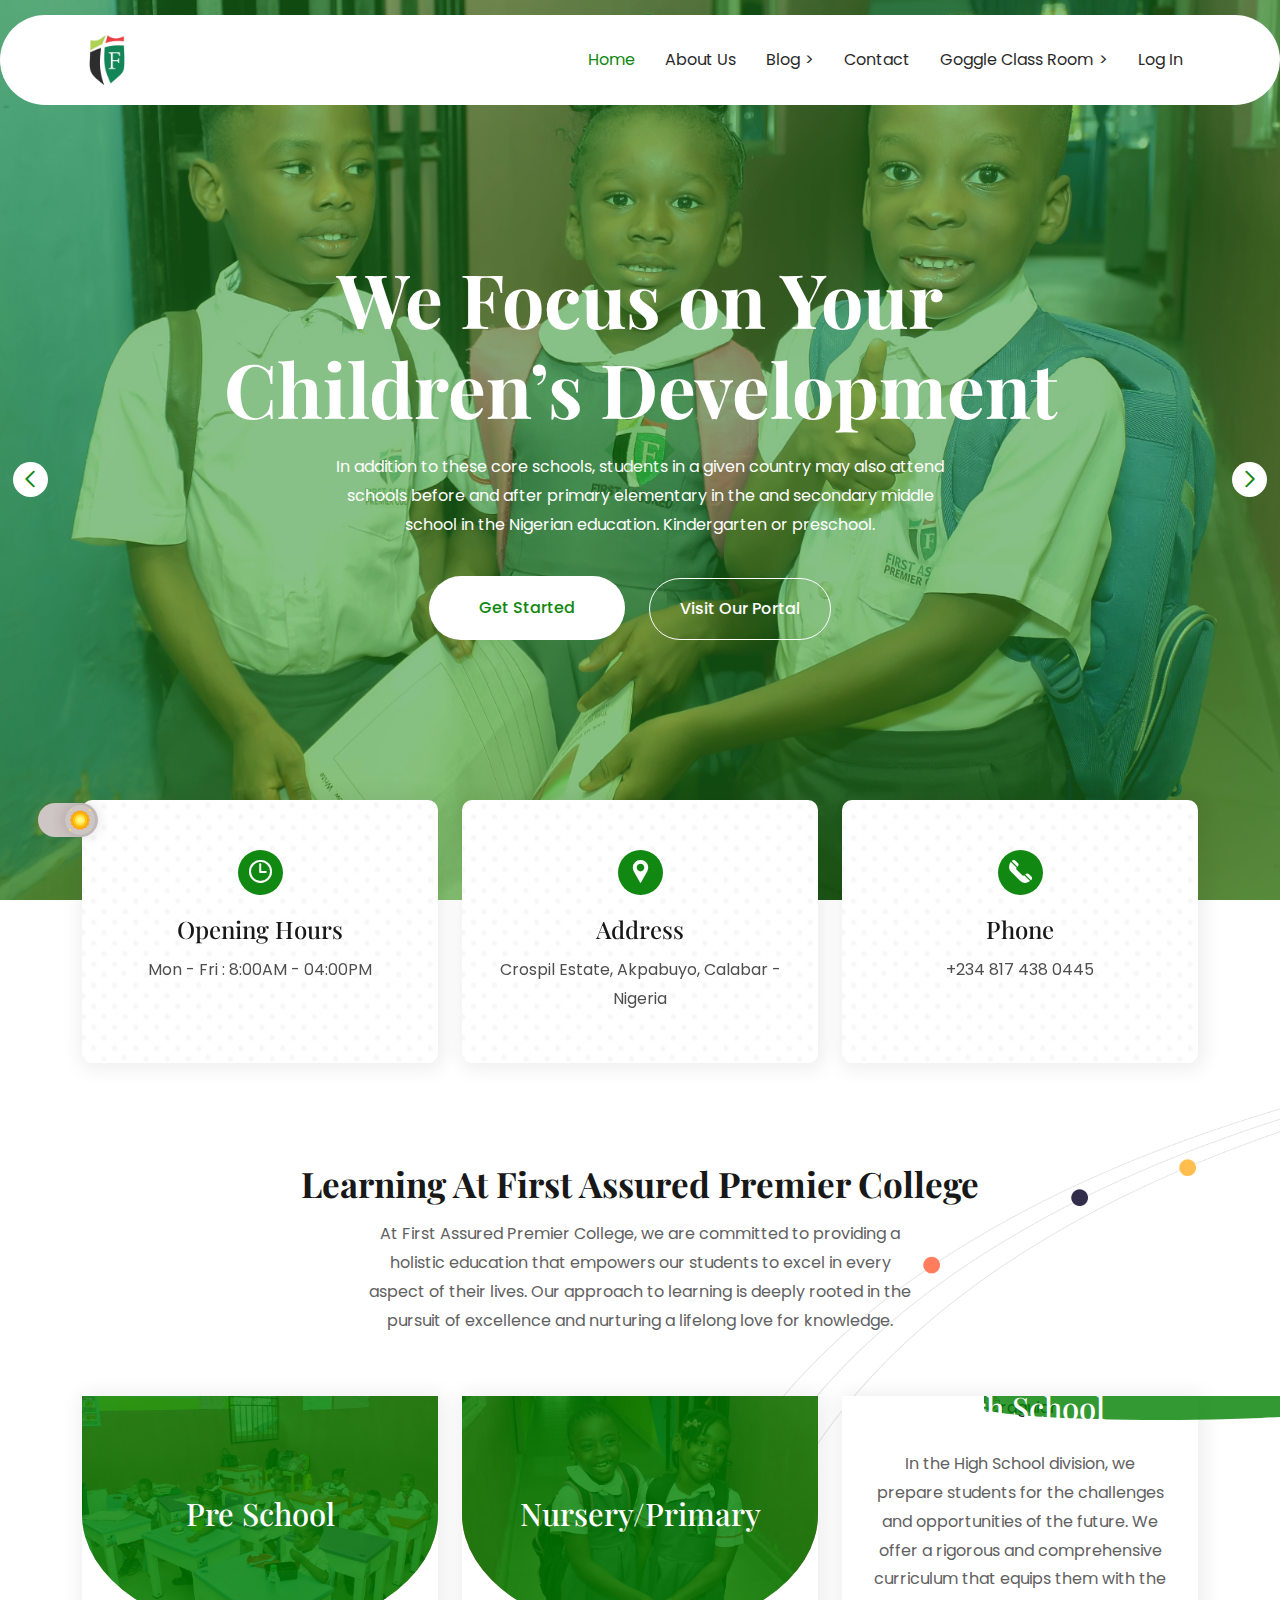
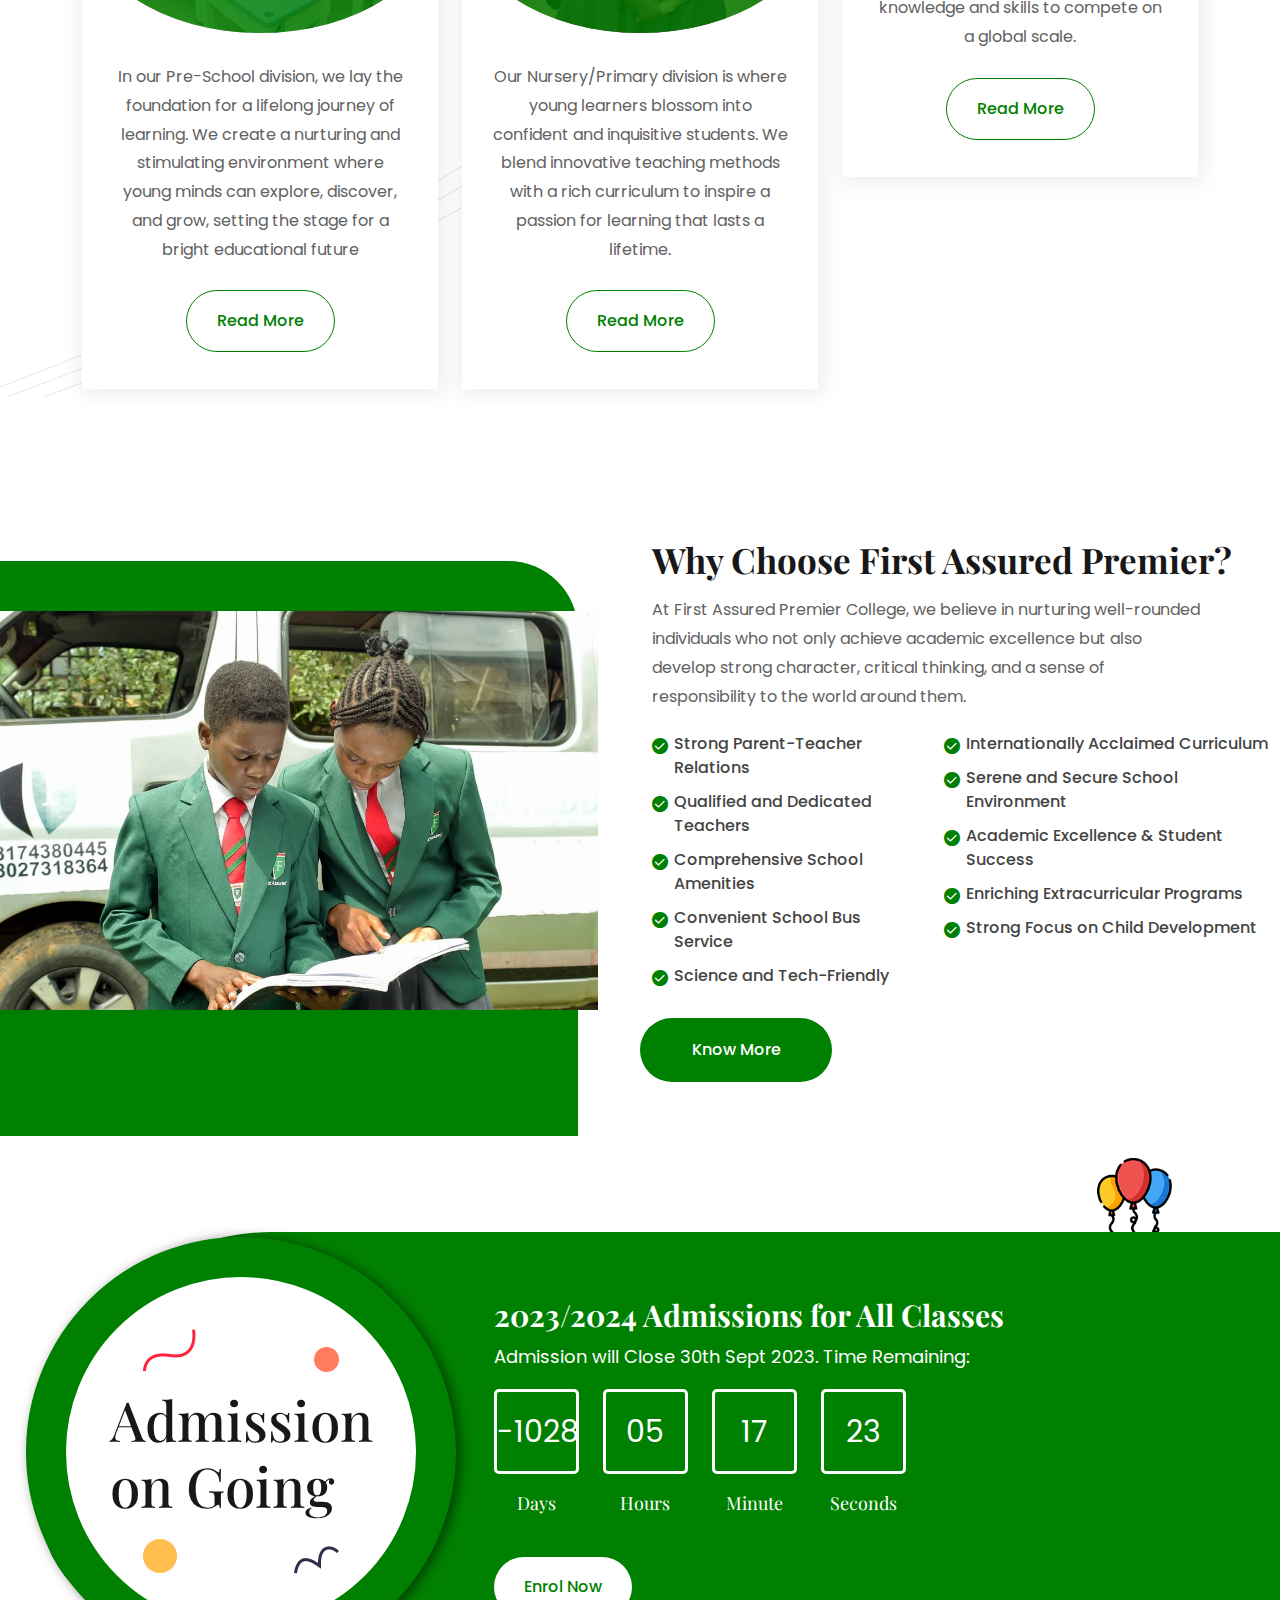
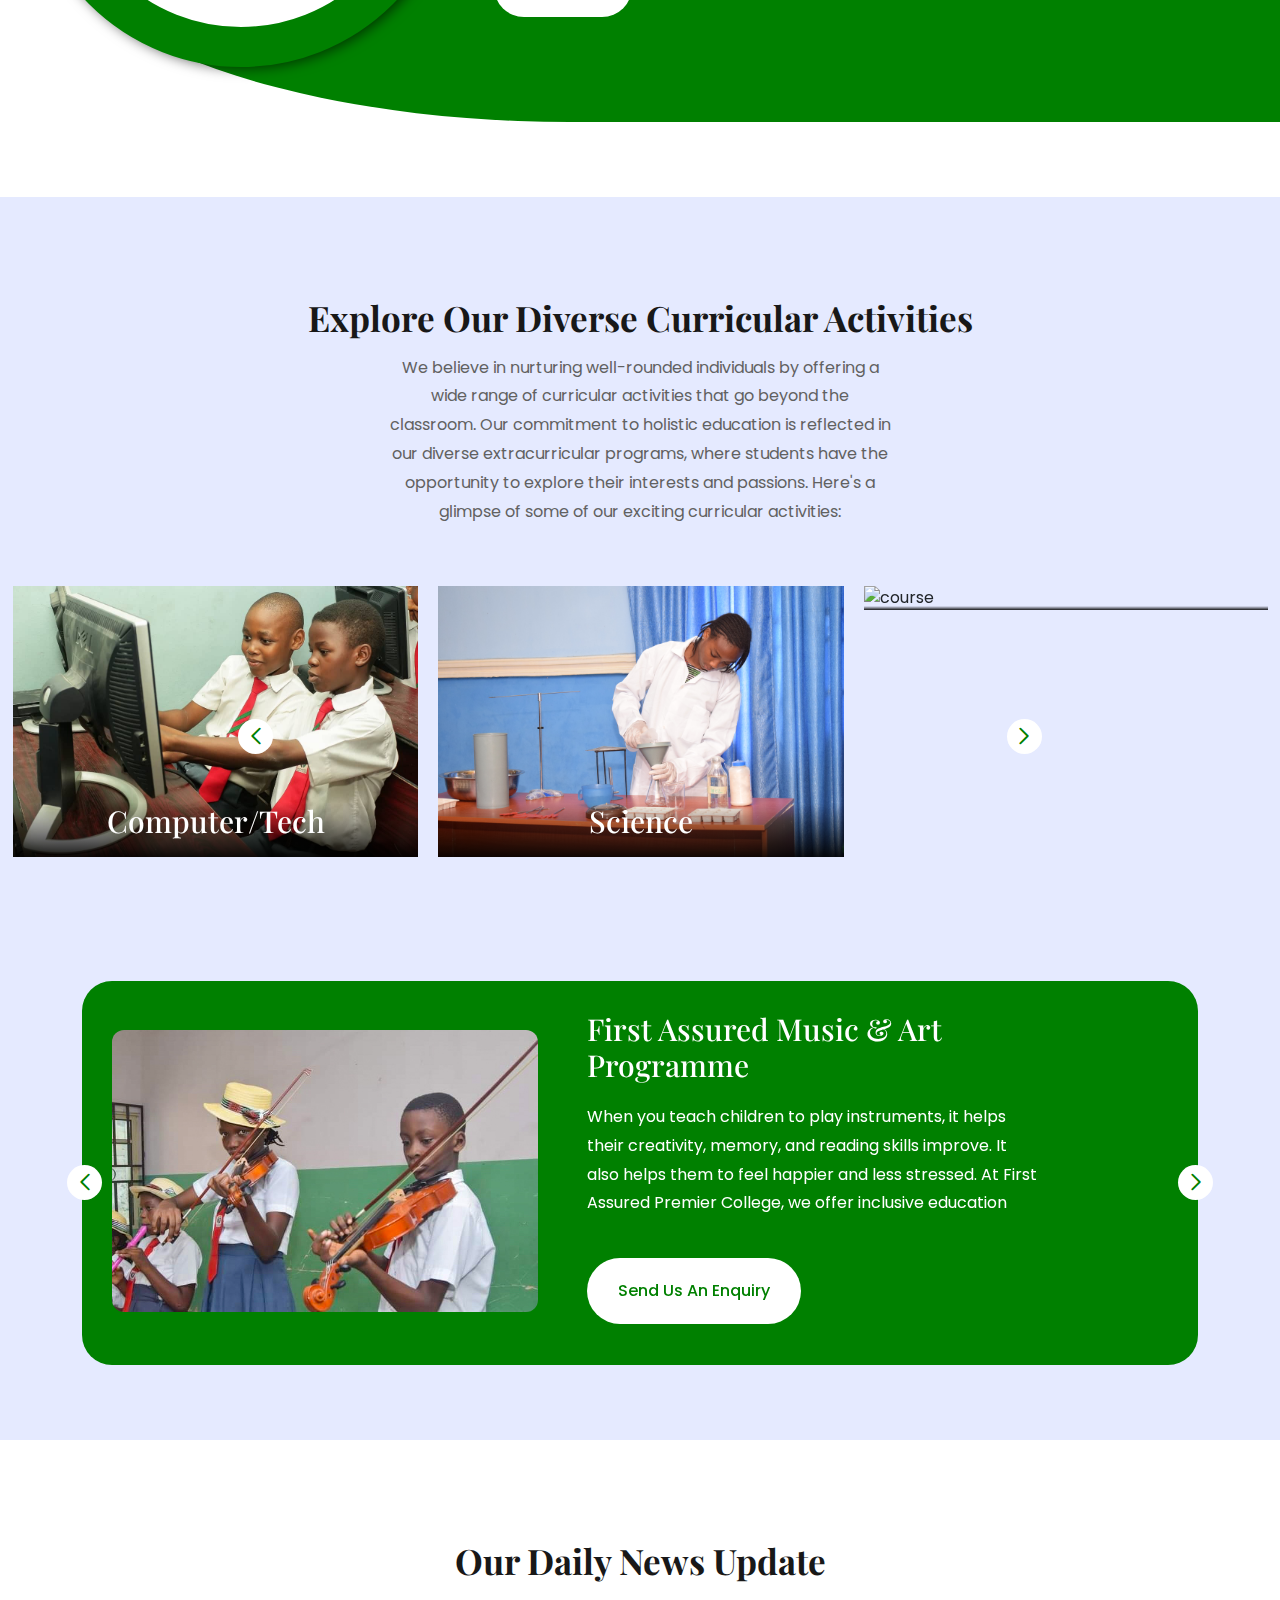
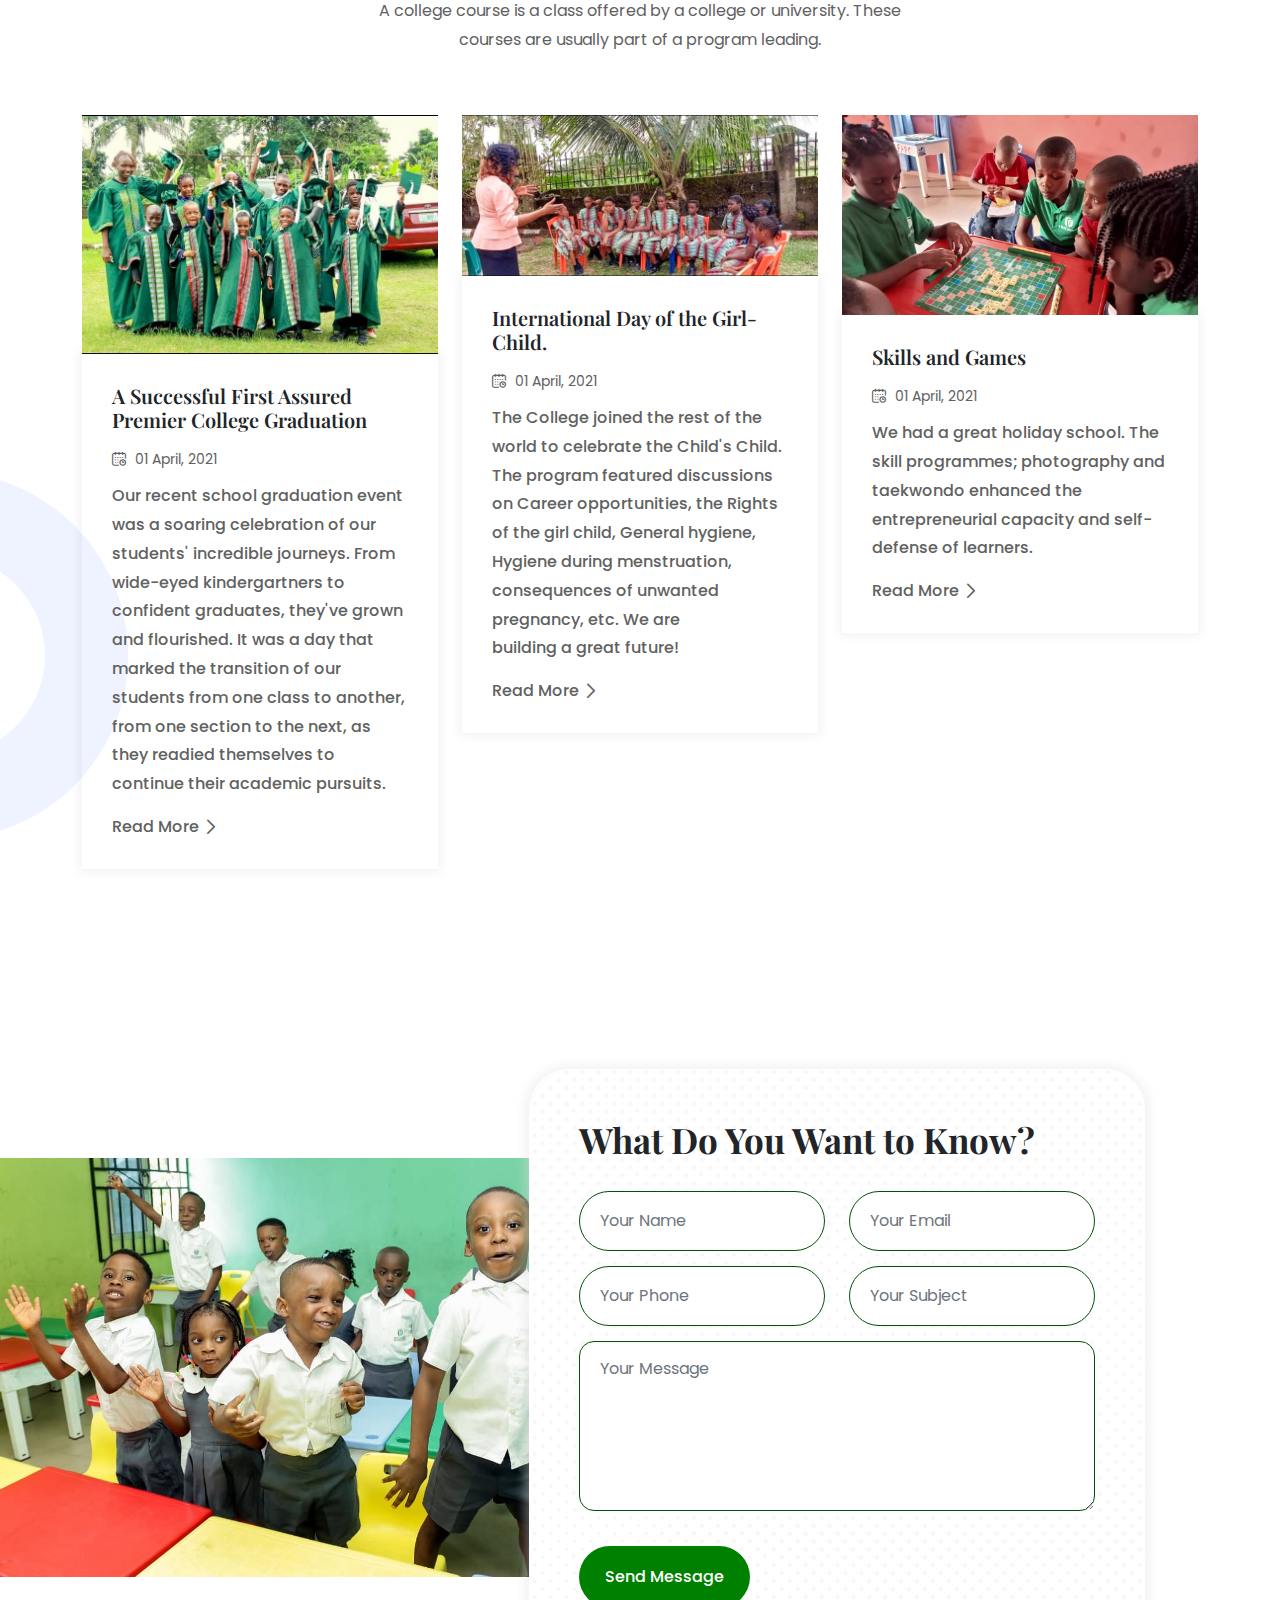
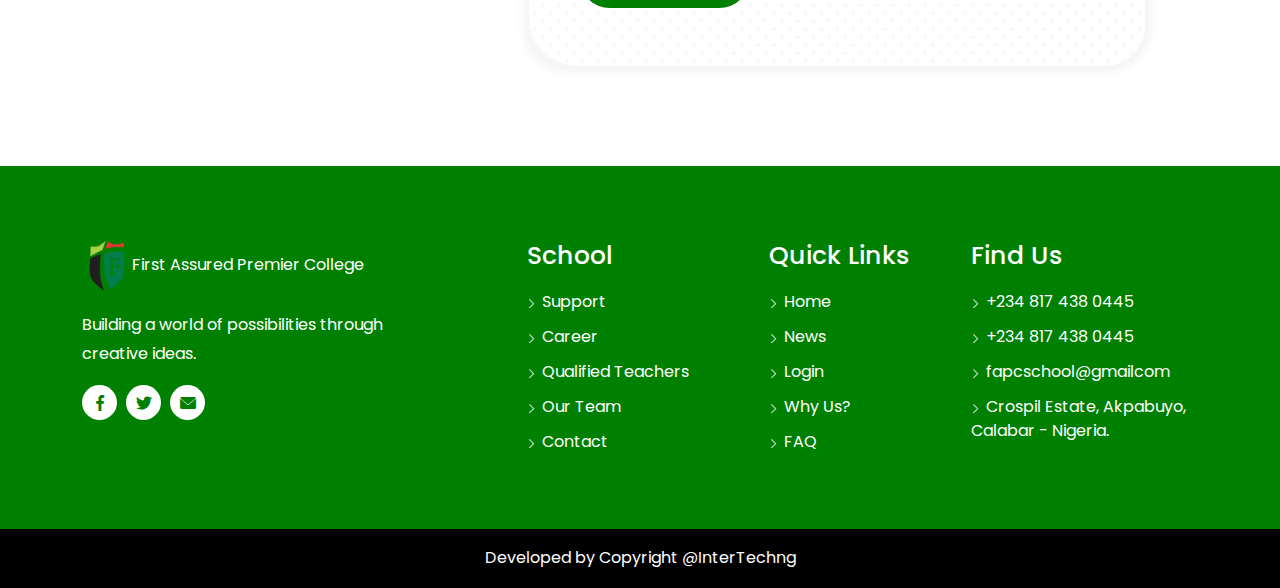
==== index.html @ 389e6836 "Updated CodeBase" ====
<!DOCTYPE html>
<html lang="en">


<head>

    <meta charset="UTF-8" />
    <meta name="viewport" content="width=device-width, initial-scale=1, shrink-to-fit=no" />

    <link rel="stylesheet" type="text/css" href="assets/css/bootstrap.min.css" />

    <link rel="stylesheet" href="assets/css/meanmenu.css" />

    <link rel="stylesheet" type="text/css" href="assets/css/fontawesome.min.css" />

    <link rel="stylesheet" type="text/css" href="assets/css/flaticon.css" />

    <link rel="stylesheet" type="text/css" href="assets/css/magnific-popup.css" />

    <link rel="stylesheet" type="text/css" href="assets/css/animate.css" />

    <link rel="stylesheet" href="assets/css/owl.carousel.min.css" />

    <link rel="stylesheet" href="assets/css/style.css" />

    <link rel="stylesheet" href="assets/css/dark.css" />

    <link rel="stylesheet" href="assets/css/responsive.css" />
    <title>First Assured Premier - Education & Learning Institute</title>
    <link rel="icon" type="image/png" href="assets/school/icon.png">
</head>

<body>
    <div id="loading">
        <div id="loading-center">
            <div id="loading-center-absolute">
                <div class="object" id="object_one"></div>
                <div class="object" id="object_two"></div>
                <div class="object" id="object_three"></div>
                <div class="object" id="object_four"></div>
            </div>
        </div>
    </div>


    <div class="navbar-area">
        <div class="mobile-nav">
            <a href="index.html" class="logo">
                <img src="assets/school/icon.png" width="30px" class="main-logo" alt="logo" />
                <img src="assets/school/icon.png" width="30px" class="white-logo" alt="logo" />
            </a>
        </div>
        <div class="main-nav">
            <div class="container">
                <nav class="navbar navbar-expand-md navbar-light">
                    <a class="navbar-brand" href="index.html">
                        <img src="assets/school/WhatsApp Image 2023-08-18 at 11.31.11.jpg" class="main-logo" alt="logo"
                            width="50px" />
                        <img src="assets/school/icon.png" class="white-logo" alt="logo" width="50px" />
                    </a>
                    <div class="collapse navbar-collapse mean-menu" id="navbarSupportedContent">
                        <ul class="navbar-nav text-right">
                            <li class="nav-item">
                                <a href="index.html" class="nav-link active">Home</a>
                            </li>
                            <li class="nav-item">
                                <a href="about.html" class="nav-link">About Us</a>
                            </li>

                            <li class="nav-item">
                                <a href="#" class="nav-link dropdown-toggle">Blog</a>
                                <ul class="dropdown-menu">
                                    <li class="nav-item">
                                        <a href="news.html" class="nav-link">News</a>
                                    </li>
                                    <li class="nav-item">
                                        <a href="single-news.html" class="nav-link">News Details</a>
                                    </li>
                                </ul>
                            </li>
                            <!-- <li class="nav-item">
        <a href="#" class="nav-link dropdown-toggle">Teachers</a>
        <ul class="dropdown-menu">
        <li class="nav-item">
        <a href="single-teacher.html" class="nav-link">Teachers</a>
        </li>
        <li class="nav-item">
        <a href="single-teacher.html" class="nav-link">Teachers Details</a>
        </li>
        </ul>
        </li> -->
                            <!-- <li class="nav-item">
        <a href="#" class="nav-link dropdown-toggle">Pages</a>
        <ul class="dropdown-menu">
        <li class="nav-item">
        <a href="admission.html" class="nav-link">Admission</a>
        </li> -->
                            <!-- <li class="nav-item">
        <a href="pricing.html" class="nav-link">Pricing</a>
        </li>
        <li class="nav-item">
        <a href="gallery.html" class="nav-link">Gallery</a>
        </li>
        <li class="nav-item">
        <a href="testimonials.html" class="nav-link">Testimonials</a>
        </li>
        <li class="nav-item">
        <a href="singnup.html" class="nav-link">Signup</a>
        </li>
        <li class="nav-item">
        <a href="signin.html" class="nav-link">Signin</a>
        </li>
        <li class="nav-item">
        <a href="404.html" class="nav-link">Error 404</a>
        </li>
        <li class="nav-item">
         <a href="faq.html" class="nav-link">FAQ</a>
        </li>
        <li class="nav-item">
        <a href="terms%26condition.html" class="nav-link">Terms & Conditions</a>
        </li>
        <li class="nav-item">
        <a href="privecy.html" class="nav-link">Privacy Policy</a>
        </li>
        </ul>
        </li>-->

                            

                            <li class="nav-item">
                                <a href="contact.html" class="nav-link">Contact </a>
                            </li>
                            <li class="nav-item">
                                <a href="#" class="nav-link dropdown-toggle">Goggle Class Room</a>
                                <ul class="dropdown-menu">
                                    <li class="nav-item">
                                        <a href="https://classroom.google.com/c/NjIzMjY5MTMzMTQx?cjc=2oyy7qg"
                                            target="_blank" class="nav-link">From Nusery 1-3</a>
                                    </li>
                                    <li class="nav-item">
                                        <a href="https://classroom.google.com/c/NTg5ODQ5MjAyMzE4?cjc=txguier"
                                            target="_blank" class="nav-link">For Primary 1-3</a>
                                    </li>
                                    <li class="nav-item">
                                        <a href="https://classroom.google.com/c/NjI0MjMzOTk4MzA4?cjc=523d2xc"
                                            target="_blank" class="nav-link">For Primary 4-5</a>
                                    </li>
                                    <li class="nav-item">
                                        <a href="https://classroom.google.com/c/NjI0MjM2NTE3NzE3?cjc=umsnt4a"
                                            target="_blank" class="nav-link">For JSS 1 - SS 1</a>
                                    </li>
                                </ul>
                            </li>
                            <li class="nav-item">
                                <a href="login.html" class="nav-link">Log in </a>
                            </li>
                        </ul>
                    </div>
                </nav>
            </div>
        </div>
    </div>


    <section class="slider-area">
        <div class="home-slider owl-carousel owl-theme">
            <div class="single-slider single-slider-bg-1">
                <div class="d-table">
                    <div class="d-table-cell">
                        <div class="container">
                            <div class="row align-items-center">
                                <div class="col-lg-12 text-center">
                                    <div class="slider-tittle one">
                                        <h1>
                                            We Focus on Your <span>Children’s Development</span>
                                        </h1>
                                        <p>
                                            In addition to these core schools, students in a given country may also
                                            attend schools before and after primary elementary in the and secondary
                                            middle school in the Nigerian education. Kindergarten or preschool.
                                        </p>
                                    </div>
                                    <div class="slider-btn bnt1 text-center">
                                        <a href="login.html"
                                            class="box-btn">Get Started</a>
                                        <a href="#" class="border-btn" onclick="showAlert()">Visit our Portal</a>
                                    </div>
                                </div>
                            </div>
                        </div>
                    </div>
                </div>
            </div>
            <div class="single-slider single-slider-bg-2">
                <div class="d-table">
                    <div class="d-table-cell">
                        <div class="container">
                            <div class="row align-items-center">
                                <div class="col-lg-12 text-center">
                                    <div class="slider-tittle two">
                                        <h1>
                                            We Focus on Your <span>Children’s Development</span>
                                        </h1>
                                        <p>
                                            At First Assured Premier College, we inspire excellence and build character.
                                            We build a world of possibilities
                                            through creative ideas. We achieve excellence through creative learning and
                                            discipline. We excel through the wisdom
                                            of God. We are exceptional. We are the best!.
                                        </p>
                                    </div>
                                    <div class="slider-btn bnt2">
                                        <a href="login.html"
                                            class="box-btn">Get Started</a>
                                        <a href="#" class="border-btn" onclick="showAlert()">Visit our Portal</a>
                                    </div>
                                </div>
                            </div>
                        </div>
                    </div>
                </div>
            </div>
            <div class="single-slider single-slider-bg-3">
                <div class="d-table">
                    <div class="d-table-cell">
                        <div class="container">
                            <div class="row align-items-center">
                                <div class="col-lg-12 text-center">
                                    <div class="slider-tittle one">
                                        <h1>
                                            We Focus on Your <span>Children’s Development</span>
                                        </h1>
                                        <p>
                                            In addition to these core schools, students in a given country may also
                                            attend schools before and after primary elementary in the and secondary
                                            middle school in the Nigerian education. Kindergarten or preschool.
                                        </p>
                                    </div>
                                    <div class="slider-btn bnt1 text-center">
                                        <a href="login.html"
                                            class="box-btn">Get Strated</a>
                                        <a href="#" class="border-btn" onclick="showAlert()">Visit our Portal</a>
                                    </div>
                                </div>
                            </div>
                        </div>
                    </div>
                </div>
            </div>
        </div>
    </section>


    <section class="service-area">
        <div class="container">
            <div class="row">
                <div class="col-lg-4 col-sm-6">
                    <div class="single-service text-center">
                        <div class="service-icon">
                            <i class="flaticon-clock"></i>
                        </div>
                        <div class="service-content">
                            <h2>Opening Hours</h2>
                            <p>Mon - Fri : 8:00AM - 04:00PM</p>
                        </div>
                    </div>
                </div>
                <div class="col-lg-4 col-sm-6">
                    <div class="single-service text-center">
                        <div class="service-icon">
                            <i class="flaticon-pin"></i>
                        </div>
                        <div class="service-content">
                            <h2>Address</h2>
                            <p>Crospil Estate, Akpabuyo, Calabar - Nigeria</p>
                        </div>
                    </div>
                </div>
                <div class="col-lg-4 col-sm-12">
                    <div class="single-service text-center sst-10">
                        <div class="service-icon">
                            <i class="flaticon-telephone"></i>
                        </div>
                        <div class="service-content">
                            <h2>Phone</h2>
                            <p>+234 817 438 0445
                            </p>
                        </div>
                    </div>
                </div>
            </div>
        </div>
    </section>

    <div class="shape-ellips">
        <img src="assets/images/shape.png" alt="shape" />
    </div>

    <section class="home-ragular-course pb-100">
        <div class="container">
            <div class="section-tittle text-center">
                <h2>Learning at First Assured Premier College</h2>
                <p>
                    At First Assured Premier College, we are committed to providing a holistic education that empowers
                    our students to excel in every aspect of their lives. Our
                    approach to learning is deeply rooted in the pursuit of excellence and nurturing a lifelong love for
                    knowledge.
                </p>
            </div>
            <div class="row">
                <div class="col-lg-4 col-md-6">
                    <div class="single-ragular-course">
                        <div class="course-img">
                            <img src="assets/school/WhatsApp Image 2023-07-14 at 14.57.48.jpeg" alt="ragular" />
                            <h2>Pre School</h2>
                        </div>
                        <div class="course-content">
                            <p>
                                In our Pre-School division, we lay the foundation for a lifelong journey of learning. We
                                create a nurturing and stimulating environment
                                where young minds can explore, discover, and grow, setting the stage for a bright
                                educational future
                            </p>
                            <a href="about.html" class="border-btn">Read More</a>
                        </div>
                    </div>
                </div>
                <div class="col-lg-4 col-md-6">
                    <div class="single-ragular-course">
                        <div class="course-img">
                            <img src="assets/school/WhatsApp Image 2023-07-14 at 15.10.22(1).jpeg" alt="ragular" />
                            <h2>Nursery/Primary</h2>
                        </div>
                        <div class="course-content">
                            <p>
                                Our Nursery/Primary division is where young learners blossom into confident and
                                inquisitive students.
                                We blend innovative teaching methods with a rich curriculum to inspire a passion for
                                learning that lasts a lifetime.
                            </p>
                            <a href="about.html" class="border-btn">Read More</a>
                        </div>
                    </div>
                </div>
                <div class="col-lg-4 col-md-6 sst-10">
                    <div class="single-ragular-course">
                        <div class="course-img">
                            <img src="assets/school/IMG_9129.jpg" alt="ragular" />
                            <h2>High School</h2>
                        </div>
                        <div class="course-content">
                            <p>
                                In the High School division, we prepare students for the challenges and opportunities of
                                the future.
                                We offer a rigorous and comprehensive curriculum that equips them with the knowledge and
                                skills to compete on a global scale.
                            </p>
                            <a href="about.html" class="border-btn">Read More</a>
                        </div>
                    </div>
                </div>
            </div>
        </div>
    </section>


    <section class="choose-area">
        <div class="container-fluid">
            <div class="row align-items-center">
                <div class="col-lg-6 ps-0">
                    <div class="home-choose-img">
                        <img src="assets/school/WhatsApp Image 2023-07-14 at 15.10.17.jpeg" alt="choose" />
                    </div>
                </div>
                <div class="col-lg-6 home-choose">
                    <div class="home-choose-content">
                        <div class="section-tittle">
                            <h2>Why Choose First Assured Premier?</h2>
                            <p>
                                At First Assured Premier College, we believe in nurturing well-rounded individuals who
                                not
                                only achieve academic excellence but also develop strong character, critical thinking,
                                and a sense of responsibility to the world around them.
                            </p>
                        </div>
                        <div class="row">
                            <div class="col-lg-5 col-sm-12 col-md-5">
                                <ul class="choose-list-left">
                                    <li><i class="flaticon-check-mark"></i>Strong Parent-Teacher Relations</li>
                                    <li> <i class="flaticon-check-mark"></i>Qualified and Dedicated Teachers</li>
                                    <li><i class="flaticon-check-mark"></i>Comprehensive School Amenities</li>
                                    <li><i class="flaticon-check-mark"></i>Convenient School Bus Service</li>
                                    <li><i class="flaticon-check-mark"></i>Science and Tech-Friendly</li>
                                </ul>
                            </div>
                            <div class="col-lg-7 col-sm-12 col-md-7">
                                <div class="choose-list-home">
                                    <ul>
                                        <li> <i class="flaticon-check-mark"></i>Internationally Acclaimed Curriculum
                                        </li>
                                        <li> <i class="flaticon-check-mark"></i>Serene and Secure School Environment
                                        </li>
                                        <li> <i class="flaticon-check-mark"></i>Academic Excellence & Student Success
                                        </li>
                                        <li><i class="flaticon-check-mark"></i>Enriching Extracurricular Programs</li>
                                        <li><i class="flaticon-check-mark"></i>Strong Focus on Child Development
                                        </li>
                                    </ul>
                                </div>
                            </div>
                            <a href="about.html" class="box-btn">Know More</a>
                        </div>
                    </div>
                </div>
            </div>
        </div>
    </section>


    <section class="home-admission">
        <div class="container-fluid">
            <div class="row">
                <div class="col-lg-12">
                    <div class="single-addmission">
                        <div class="row">
                            <div class="col-lg-4 col-md-5">
                                <div class="admission-circle">
                                    <h2>Admission <span> on Going</span></h2>
                                    <div class="admission-shape1">
                                        <img src="assets/images/admission/shape1.png" alt="shape" />
                                    </div>
                                    <div class="admission-shape2">
                                        <img src="assets/images/admission/shape2.png" alt="shape" />
                                    </div>
                                    <div class="admission-shape3">
                                        <img src="assets/images/admission/shape3.png" alt="shape" />
                                    </div>
                                    <div class="admission-shape4">
                                        <img src="assets/images/admission/shape4.png" alt="shape" />
                                    </div>
                                </div>
                            </div>
                            <div class="col-lg-8 col-md-7">
                                <div class="admission-content">
                                    <h2>2023/2024 Admissions for All Classes</h2>
                                    <p>Admission will Close 30th Sept 2023. Time Remaining:</p>
                                    <ul class="admission-list">
                                        <li>
                                            <p id="days">21</p>
                                            <span>Days</span>
                                        </li>
                                        <li>
                                            <p id="hours">15</p>
                                            <span>Hours</span>
                                        </li>
                                        <li>
                                            <p id="minutes">10</p>
                                            <span>Minute</span>
                                        </li>
                                        <li>
                                            <p id="seconds">50</p>
                                            <span>Seconds</span>
                                        </li>
                                    </ul>
                                    <a href="admission.html" class="box-btn">Enrol Now</a>
                                </div>
                            </div>
                        </div>
                        <span class="loon">
                            <img src="assets/images/admission/shape5.png" alt="shape" />
                        </span>
                    </div>
                </div>
            </div>
        </div>
    </section>


    <section class="home-special-course">
        <div class="container-fluid">
            <div class="section-tittle text-center">
                <h2>Explore Our Diverse Curricular Activities</h2>
                <p>
                    We believe in nurturing well-rounded individuals by offering a wide range of curricular
                    activities that go beyond the classroom. Our commitment to holistic education is reflected
                    in our diverse extracurricular programs, where students have the opportunity to explore their
                    interests and passions. Here's a glimpse of some of our exciting curricular activities:
                </p>
            </div>
            <div class="home-course-slider owl-carousel owl-theme">
                <div class="single-home-special-course">
                    <div class="course-img">
                        <img src="assets/school/WhatsApp Image 2023-07-14 at 15.11.20.jpeg" alt="course" />
                        <div class="course-content">
                            <h2>Computer/Tech</h2>
                            <p>
                                In our ever-evolving digital world, we equip our students with the latest technological
                                skills.
                            </p>
                            <a href="#" class="box-btn">Read More</a>
                        </div>
                    </div>
                </div>
                <div class="single-home-special-course">
                    <div class="course-img">
                        <img src="assets/school/Science.jpg" alt="course" />
                        <div class="course-content">
                            <h2>Science</h2>
                            <p>
                                Science comes to life in our classrooms and labs. From captivating chemistry experiments
                                to
                                awe-inspiring physics demonstrations.
                            </p>
                            <a href="#" class="box-btn">Read More</a>
                        </div>
                    </div>
                </div>
                <div class="single-home-special-course">
                    <div class="course-img">
                        <img src="assets/school/home-economics.jpg" alt="course" />
                        <div class="course-content">
                            <h2>Home Economics</h2>
                            <p>
                                In our home economics program, students learn valuable skills such as cooking, sewing,
                                budgeting,
                                and home maintenance.
                            </p>
                            <a href="#" class="box-btn">Read More</a>
                        </div>
                    </div>
                </div>
                <div class="single-home-special-course">
                    <div class="course-img">
                        <img src="assets/school/Screenshot_20231002-140536(1).jpg" alt="course" />
                        <div class="course-content">
                            <h2>Library</h2>
                            <p>
                                Students immerse themselves in a world of literature, research, and imagination.
                            </p>
                            <a href="#" class="box-btn">Read More</a>
                        </div>
                    </div>
                </div>
            </div>
        </div>
    </section>


    <section class="course-slider-area">
        <div class="container">
            <div class="course-slider owl-carousel owl-theme">
                <div class="row align-items-center">
                    <div class="col-lg-5 col-md-5">
                        <div class="course-slider-img">
                            <img src="assets/school/Screenshot_20230922-082314.jpg" alt="course" />
                        </div>
                    </div>
                    <div class="col-lg-7 col-md-7">
                        <div class="course-slider-content">
                            <h2>First Assured Music & Art Programme
                            </h2>
                            <p>
                                When you teach children to play instruments,
                                it helps their creativity, memory, and reading skills improve. It also helps
                                them to feel happier and less stressed. At First Assured Premier College, we offer
                                inclusive education
                            </p>
                            <div class="course-slider-btn">
                                <a href="mailto:fapcschool@gmail.com?Subject= Enquiries for Admission"
                                    class="box-btn">Send us an Enquiry</a>
                                <!-- <a href="#" class="border-btn">See More Events</a> -->
                            </div>
                        </div>
                    </div>
                </div>
                <div class="row align-items-center">
                    <div class="col-lg-5 col-md-5">
                        <div class="course-slider-img">
                            <img src="assets/school/WhatsApp Image 2023-07-14 at 15.10.59.jpeg" alt="course" />
                        </div>
                    </div>
                    <div class="col-lg-7 col-md-7">
                        <div class="course-slider-content">
                            <h2>Lower primary Class Session On-going</h2>
                            <p>
                                At First Assured Premier College, learning is not boring. We make learningfun, and
                                engaging to cater to the unique
                                learning pattern of children in the lower primary.
                            </p>
                            <div class="course-slider-btn">
                                <a href="mailto:fapcschool@gmail.com?Subject= Enquiries for Admission"
                                    class="box-btn">Send us an Enquiry</a>
                                <!-- <a href="#" class="border-btn">See More Events</a> -->
                            </div>
                        </div>
                    </div>
                </div>
            </div>
        </div>
    </section>

    <span class="left-shape">
        <img src="assets/images/left-shape.png" alt="shape" />
    </span>

    <section class="home-news pb-100 pt-100">
        <div class="container">
            <div class="section-tittle text-center">
                <h2>Our Daily News Update</h2>
                <p>
                    A college course is a class offered by a college or university. These courses are usually part of a
                    program leading.
                </p>
            </div>
            <div class="row">
                <div class="col-lg-4 col-md-6">
                    <div class="single-home-news">
                        <a href="single-news.html">
                            <img src="assets/school/Screenshot_20230922-091842.jpg" alt="news" />
                        </a>
                        <div class="single-home-content">
                            <h2>A Successful First Assured Premier College Graduation</h2>
                            <p class="calender">
                                <i class="flaticon-calendar"></i> 01 April, 2021
                            </p>
                            <p>
                                Our recent school graduation event was a soaring celebration of our students' incredible
                                journeys.
                                From wide-eyed kindergartners to confident graduates, they've grown and flourished. It
                                was a day that
                                marked the transition of our students from one class to another, from one section to the
                                next, as
                                they readied themselves to continue their academic pursuits.
                            </p>
                            <a href="single-news.html" class="line-bnt">Read More <i class="flaticon-next"></i></a>
                        </div>
                    </div>
                </div>
                <div class="col-lg-4 col-md-6">
                    <div class="single-home-news">
                        <a href="single-news.html">
                            <img src="assets/school/Screenshot_20230922-082429.jpg" alt="news" />
                        </a>
                        <div class="single-home-content">
                            <h2>International Day of the Girl-Child.</h2>
                            <p class="calender">
                                <i class="flaticon-calendar"></i> 01 April, 2021
                            </p>
                            <p>The College joined the rest of the world to celebrate the Child's Child. The program
                                featured discussions on Career opportunities, the Rights of the girl child, General
                                hygiene, Hygiene during menstruation, consequences of unwanted pregnancy, etc.

                                We are building a great future!
                            </p>
                            <a href="#" class="line-bnt">Read More <i class="flaticon-next"></i></a>
                        </div>
                    </div>
                </div>
                <div class="col-lg-4 col-md-6 sst-10">
                    <div class="single-home-news">
                        <a href="single-news.html">
                            <img src="assets/school/WhatsApp Image 2023-10-06 at 13.05.36_248f46d9.jpg" alt="news" />
                        </a>
                        <div class="single-home-content">
                            <h2>Skills and Games</h2>
                            <p class="calender">
                                <i class="flaticon-calendar"></i> 01 April, 2021
                            </p>
                            <p>
                                We had a great holiday school. The skill programmes;
                                photography and taekwondo enhanced the entrepreneurial capacity and
                                self-defense of learners.
                            </p>
                            <a href="single-news.html" class="line-bnt">Read More <i class="flaticon-next"></i></a>
                        </div>
                    </div>
                </div>
            </div>
        </div>
    </section>





    <section class="home-contact-area pb-100 pt-100">
        <div class="container-fluid">
            <div class="row align-items-center">
                <div class="col-lg-6 ps-0">
                    <div class="contact-img">
                        <img src="assets/school/WhatsApp Image 2023-07-14 at 15.10.40.jpeg" alt="contact" />
                    </div>
                </div>
                <div class="col-lg-6">
                    <div class="home-contact-content">
                        <h2>What Do You Want to Know?</h2>
                        <form id="contactForm">
                            <div class="row">
                                <div class="col-lg-6 col-sm-6">
                                    <div class="form-group">
                                        <input type="text" name="name" id="name" class="form-control" required
                                            data-error="Please enter your name" placeholder="Your Name" />
                                        <div class="help-block with-errors"></div>
                                    </div>
                                </div>
                                <div class="col-lg-6 col-sm-6">
                                    <div class="form-group">
                                        <input type="email" name="email" id="email" class="form-control" required
                                            data-error="Please enter your email" placeholder="Your Email" />
                                        <div class="help-block with-errors"></div>
                                    </div>
                                </div>
                                <div class="col-lg-6 col-sm-6">
                                    <div class="form-group">
                                        <input type="text" name="phone_number" id="phone_number" required
                                            data-error="Please enter your number" class="form-control"
                                            placeholder="Your Phone" />
                                        <div class="help-block with-errors"></div>
                                    </div>
                                </div>
                                <div class="col-lg-6 col-sm-6">
                                    <div class="form-group">
                                        <input type="text" name="msg_subject" id="msg_subject" class="form-control"
                                            required data-error="Please enter your subject"
                                            placeholder="Your Subject" />
                                        <div class="help-block with-errors"></div>
                                    </div>
                                </div>
                                <div class="col-lg-12 col-md-12">
                                    <div class="form-group">
                                        <textarea name="message" class="form-control" id="message" cols="30" rows="5"
                                            required data-error="Write your message"
                                            placeholder="Your Message"></textarea>
                                        <div class="help-block with-errors"></div>
                                    </div>
                                </div>
                                <div class="col-lg-12 col-md-12">
                                    <button type="submit" class="default-btn page-btn box-btn">
                                        Send Message
                                    </button>
                                    <div id="msgSubmit" class="h3 text-center hidden"></div>
                                    <div class="clearfix"></div>
                                </div>
                            </div>
                        </form>
                    </div>
                </div>
            </div>
        </div>
    </section>


    <div class="footer-area">
        <div class="container">
            <div class="row">
                <div class="col-lg-4 col-md-6">
                    <div class="footer-left">
                        <a href="index.html" class="logo" style="color: white;"><img src="assets/school/icon.png"
                                width="50px" alt="logo" />First Assured Premier College</a>
                        <p>
                            Building a world of possibilities through creative ideas.
                        </p>
                        <ul class="footer-social">
                            <li>
                                <a href="https://www.facebook.com/FassuredCollege?mibextid=ZbWKwL" target="_blank"><i
                                        class="flaticon-facebook"></i></a>
                            </li>
                            <li>
                                <a href=""><i class="flaticon-twitter"></i></a>
                            </li>
                            <li>
                                <a href="mailto:fapcschool@gmail.com"><i class="flaticon-envelope"></i></a>
                            </li>
                        </ul>
                    </div>
                </div>
                <div class="col-lg-3 col-md-6">
                    <div class="footer-content fml-25">
                        <h2>School</h2>
                        <ul>
                            <li>
                                <a href="#"><i class="flaticon-next"></i> Support</a>
                            </li>
                            <li>
                                <a href="#"><i class="flaticon-next"></i> Career</a>
                            </li>
                            <li>
                                <a href="#"><i class="flaticon-next"></i> Qualified Teachers</a>
                            </li>
                            <li>
                                <a href="#"><i class="flaticon-next"></i> Our Team</a>
                            </li>
                            <li>
                                <a href="contact.html"><i class="flaticon-next"></i> Contact</a>
                            </li>
                        </ul>
                    </div>
                </div>
                <div class="col-lg-2 col-md-6">
                    <div class="footer-content fml-15">
                        <h2>Quick Links</h2>
                        <ul>
                            <li>
                                <a href="index.html"><i class="flaticon-next"></i> Home</a>
                            </li>
                            <li>
                                <a href="#"><i class="flaticon-next"></i> News</a>
                            </li>
                            <li>
                                <a href="#"><i class="flaticon-next"></i> Login</a>
                            </li>
                            <li>
                                <a href="about.html"><i class="flaticon-next"></i> Why Us?</a>
                            </li>
                            <li>
                                <a href="about.html"><i class="flaticon-next"></i> FAQ</a>
                            </li>
                        </ul>
                    </div>
                </div>
                <div class="col-lg-3 col-md-6">
                    <div class="footer-content fml-15 fml-20">
                        <h2>Find Us</h2>
                        <ul>
                            <li>
                                <a href="#"><i class="flaticon-next"></i> +234 817 438 0445</a>
                            </li>
                            <li>
                                <a href="#"><i class="flaticon-next"></i> +234 817 438 0445</a>
                            </li>
                            <li>
                                <a href="#"><i class="flaticon-next"></i> <span class="__cf_email__"
                                        data-cfemail="177f727b7b78577273617e3974787a">fapcschool@gmailcom</span></a>
                            </li>
                            <li>

                            <li>
                                <a href="#">
                                    <i class="flaticon-next"></i> Crospil Estate, Akpabuyo, Calabar - Nigeria.
                                </a>
                            </li>
                        </ul>
                    </div>
                </div>
            </div>
        </div>
    </div>


    <div class="copy-area">
        <div class="container">
            <div class="col-lg-12">
                <div class="row">
                    <div class="copy">
                        <p>
                            Developed by Copyright
                            <a href="#" target="_blank">@InterTechng</a>
                        </p>
                    </div>
                </div>
            </div>
        </div>
    </div>



    <a href="#" class="scroll-top wow animate__animated animate__bounceInDown">
        <i class="fas fa-angle-double-up"></i>
    </a>


    <script data-cfasync="false" src="../../cdn-cgi/scripts/5c5dd728/cloudflare-static/email-decode.min.js"></script>
    <script src="assets/js/jquery.min.js"></script>

    <script src="assets/js/bootstrap.bundle.min.js"></script>

    <script src="assets/js/jquery.meanmenu.js"></script>
    <script src="assets/js/jquery.magnific-popup.min.js"></script>

    <script src="assets/js/owl.carousel.min.js"></script>

    <script src="assets/js/wow.min.js"></script>

    <script src="assets/js/isotope.pkgd.min.js"></script>

    <script src="assets/js/form-validator.min.js"></script>

    <script src="assets/js/contact-form-script.js"></script>

    <script src="assets/js/main.js"></script>
</body>

<script>
    function showAlert() {
        alert('Under Development, Coming Soon!')
    }
</script>


</html>
---- assets/css/meanmenu.css ----
a.meanmenu-reveal {
    display: none;
}


/* when under viewport size, .mean-container is added to body */

.mean-container .mean-bar {
    float: left;
    width: 100%;
    position: absolute;
    background: transparent;
    padding: 20px 0 0;
    z-index: 999;
    border-bottom: 1px solid rgba(0, 0, 0, 0.03);
    height: 55px;
}

.mean-container a.meanmenu-reveal {
    width: 35px;
    height: 30px;
    padding: 12px 15px 0 0;
    position: absolute;
    right: 0;
    cursor: pointer;
    color: green;
    text-decoration: none;
    font-size: 16px;
    text-indent: -9999em;
    line-height: 22px;
    font-size: 1px;
    display: block;
    font-weight: 700;
}

.mean-container a.meanmenu-reveal span {
    display: block;
    background: green;
    height: 4px;
    margin-top: 3px;
    border-radius: 3px;
}

.mean-container .mean-nav {
    float: left;
    width: 100%;
    background: #ffffff;
    margin-top: 55px;
}

.mean-container .mean-nav ul {
    padding: 0;
    margin: 0;
    width: 100%;
    border: none;
    list-style-type: none;
}

.mean-container .mean-nav ul li {
    position: relative;
    float: left;
    width: 100%;
}

.mean-container .mean-nav ul li a {
    display: block;
    float: left;
    width: 90%;
    padding: 1em 5%;
    margin: 0;
    text-align: left;
    color: #6c9467;
    border-top: 1px solid #dbfde0;
    text-decoration: none;
}

.mean-container .mean-nav ul li a.active {
    color: #000000;
}

.mean-container .mean-nav ul li li a {
    width: 80%;
    padding: 1em 10%;
    color: #6c9467;
    border-top: 1px solid #dbfde0;
    opacity: 1;
    filter: alpha(opacity=75);
    text-shadow: none !important;
    visibility: visible;
    text-transform: none;
    font-size: 14px;
}

.mean-container .mean-nav ul li.mean-last a {
    border-bottom: none;
    margin-bottom: 0;
}

.mean-container .mean-nav ul li li li a {
    width: 70%;
    padding: 1em 15%;
}

.mean-container .mean-nav ul li li li li a {
    width: 60%;
    padding: 1em 20%;
}

.mean-container .mean-nav ul li li li li li a {
    width: 50%;
    padding: 1em 25%;
}

.mean-container .mean-nav ul li a:hover {
    background: #252525;
    background: rgba(255, 255, 255, 0.1);
}

.mean-container .mean-nav ul li a.mean-expand {
    margin-top: 3px;
    width: 100%;
    height: 24px;
    padding: 12px !important;
    text-align: right;
    position: absolute;
    right: 0;
    top: 0;
    z-index: 2;
    font-weight: 700;
    background: transparent;
    border: none !important;
}

.mean-container .mean-push {
    float: left;
    width: 100%;
    padding: 0;
    margin: 0;
    clear: both;
}

.mean-nav .wrapper {
    width: 100%;
    padding: 0;
    margin: 0;
}


/* Fix for box sizing on Foundation Framework etc. */

.mean-container .mean-bar,
.mean-container .mean-bar * {
    -webkit-box-sizing: content-box;
    -moz-box-sizing: content-box;
    box-sizing: content-box;
}

.mean-remove {
    display: none !important;
}

.mobile-nav {
    display: none;
}

.mobile-nav.mean-container .mean-nav ul li a.active {
    color: #FF2D55;
}

.main-nav {
    background: #000;
    position: absolute;
    top: 0;
    left: 0;
    padding-top: 15px;
    padding-bottom: 15px;
    width: 100%;
    z-index: 999;
    height: auto;
}

.mean-nav .dropdown-toggle::after {
    display: none;
}

.navbar-light .navbar-brand,
.navbar-light .navbar-brand:hover {
    color: #fff;
    font-weight: bold;
    text-transform: uppercase;
}

.main-nav nav ul {
    padding: 0;
    margin: 0;
    list-style-type: none;
}

.main-nav nav .navbar-nav .nav-item {
    position: relative;
    padding: 15px 0;
}

.main-nav nav .navbar-nav .nav-item a {
    font-weight: 500;
    font-size: 16px;
    text-transform: uppercase;
    color: #ffffff;
    padding-left: 0;
    padding-right: 0;
    padding-top: 0;
    padding-bottom: 0;
    margin-left: 15px;
    margin-right: 15px;
}

.main-nav nav .navbar-nav .nav-item a:hover,
.main-nav nav .navbar-nav .nav-item a:focus,
.main-nav nav .navbar-nav .nav-item a.active {
    color: #FF2D55;
}

.main-nav nav .navbar-nav .nav-item:hover a {
    color: #FF2D55;
}

.main-nav nav .navbar-nav .nav-item .dropdown-menu {
    -webkit-box-shadow: 0 0 30px 0 rgba(0, 0, 0, 0.05);
    box-shadow: 0 0 30px 0 rgba(0, 0, 0, 0.05);
    background: #0d1028;
    position: absolute;
    top: 80px;
    left: 0;
    width: 250px;
    z-index: 99;
    display: block;
    padding-top: 20px;
    padding-left: 5px;
    padding-right: 5px;
    padding-bottom: 20px;
    opacity: 0;
    visibility: hidden;
    -webkit-transition: all 0.3s ease-in-out;
    transition: all 0.3s ease-in-out;
}

.main-nav nav .navbar-nav .nav-item .dropdown-menu li {
    position: relative;
    padding: 0;
}

.main-nav nav .navbar-nav .nav-item .dropdown-menu li a {
    font-size: 15px;
    font-weight: 500;
    text-transform: capitalize;
    padding: 9px 15px;
    margin: 0;
    display: block;
    color: #ffffff;
}

.main-nav nav .navbar-nav .nav-item .dropdown-menu li a:hover,
.main-nav nav .navbar-nav .nav-item .dropdown-menu li a:focus,
.main-nav nav .navbar-nav .nav-item .dropdown-menu li a.active {
    color: #FF2D55;
}

.main-nav nav .navbar-nav .nav-item .dropdown-menu li .dropdown-menu {
    position: absolute;
    left: -100%;
    top: 0;
    opacity: 0 !important;
    visibility: hidden !important;
}

.main-nav nav .navbar-nav .nav-item .dropdown-menu li:hover .dropdown-menu {
    opacity: 1 !important;
    visibility: visible !important;
    top: -20px !important;
}

.main-nav nav .navbar-nav .nav-item .dropdown-menu li .dropdown-menu li .dropdown-menu {
    position: absolute;
    left: -100%;
    top: 0;
    opacity: 0 !important;
    visibility: hidden !important;
}

.main-nav nav .navbar-nav .nav-item .dropdown-menu li:hover .dropdown-menu li:hover .dropdown-menu {
    opacity: 1 !important;
    visibility: visible !important;
    top: -20px !important;
}

.main-nav nav .navbar-nav .nav-item .dropdown-menu li .dropdown-menu li a {
    color: #ffffff;
    text-transform: capitalize;
}

.main-nav nav .navbar-nav .nav-item .dropdown-menu li .dropdown-menu li a:hover,
.main-nav nav .navbar-nav .nav-item .dropdown-menu li .dropdown-menu li a:focus,
.main-nav nav .navbar-nav .nav-item .dropdown-menu li .dropdown-menu li a.active {
    color: #FF2D55;
}

.main-nav nav .navbar-nav .nav-item .dropdown-menu li:hover a {
    color: #FF2D55;
}

.main-nav nav .navbar-nav .nav-item:hover ul {
    opacity: 1;
    visibility: visible;
    top: 100%;
}

.main-nav nav .navbar-nav .nav-item:last-child .dropdown-menu {
    left: auto;
    right: 0;
}


/* Responsive Style */

@media only screen and (max-width: 991px) {
    .mobile-nav {
        display: block;
        position: relative;
    }
    .mobile-nav .logo {
        text-decoration: none;
        position: absolute;
        top: 11px;
        z-index: 999;
        left: 15px;
        color: #fff;
        font-weight: bold;
        text-transform: uppercase;
        font-size: 20px;
        
    }
    .mobile-nav .logo .white-logo {
        display: none;
    }
    .mean-container .mean-bar {
        background-color: #fff;
        padding: 0;
    }
    .mean-container a.meanmenu-reveal {
        padding: 15px 15px 0 0;
    }
    .mobile-nav nav .navbar-nav .nav-item a i {
        display: none;
    }
    .main-nav {
        display: none !important;
    }
}
---- assets/css/flaticon.css ----
/*
  	Flaticon icon font: Flaticon
  	Creation date: 12/03/2021 05:46
  	*/

@font-face {
  font-family: "Flaticon";
  src: url("../fonts/Flaticon.eot");
  src: url("../fonts/Flaticond41d.eot?#iefix") format("embedded-opentype"),
       url("../fonts/Flaticon.woff2") format("woff2"),
       url("../fonts/Flaticon.woff") format("woff"),
       url("../fonts/Flaticon.ttf") format("truetype"),
       url("../fonts/Flaticon.svg#Flaticon") format("svg");
  font-weight: normal;
  font-style: normal;
}

@media screen and (-webkit-min-device-pixel-ratio:0) {
  @font-face {
    font-family: "Flaticon";
    src: url("Flaticon.html#Flaticon") format("svg");
  }
}

[class^="flaticon-"]:before, [class*=" flaticon-"]:before,
[class^="flaticon-"]:after, [class*=" flaticon-"]:after {   
  font-family: Flaticon;
font-style: normal;

}

.flaticon-next:before { content: "\f100"; }
.flaticon-fast-forward:before { content: "\f101"; }
.flaticon-facebook:before { content: "\f102"; }
.flaticon-twitter:before { content: "\f103"; }
.flaticon-envelope:before { content: "\f104"; }
.flaticon-google-plus:before { content: "\f105"; }
.flaticon-search:before { content: "\f106"; }
.flaticon-left-arrow:before { content: "\f107"; }
.flaticon-calendar:before { content: "\f108"; }
.flaticon-clock:before { content: "\f109"; }
.flaticon-pin:before { content: "\f10a"; }
.flaticon-telephone:before { content: "\f10b"; }
.flaticon-right-arrow:before { content: "\f10c"; }
.flaticon-check-mark:before { content: "\f10d"; }
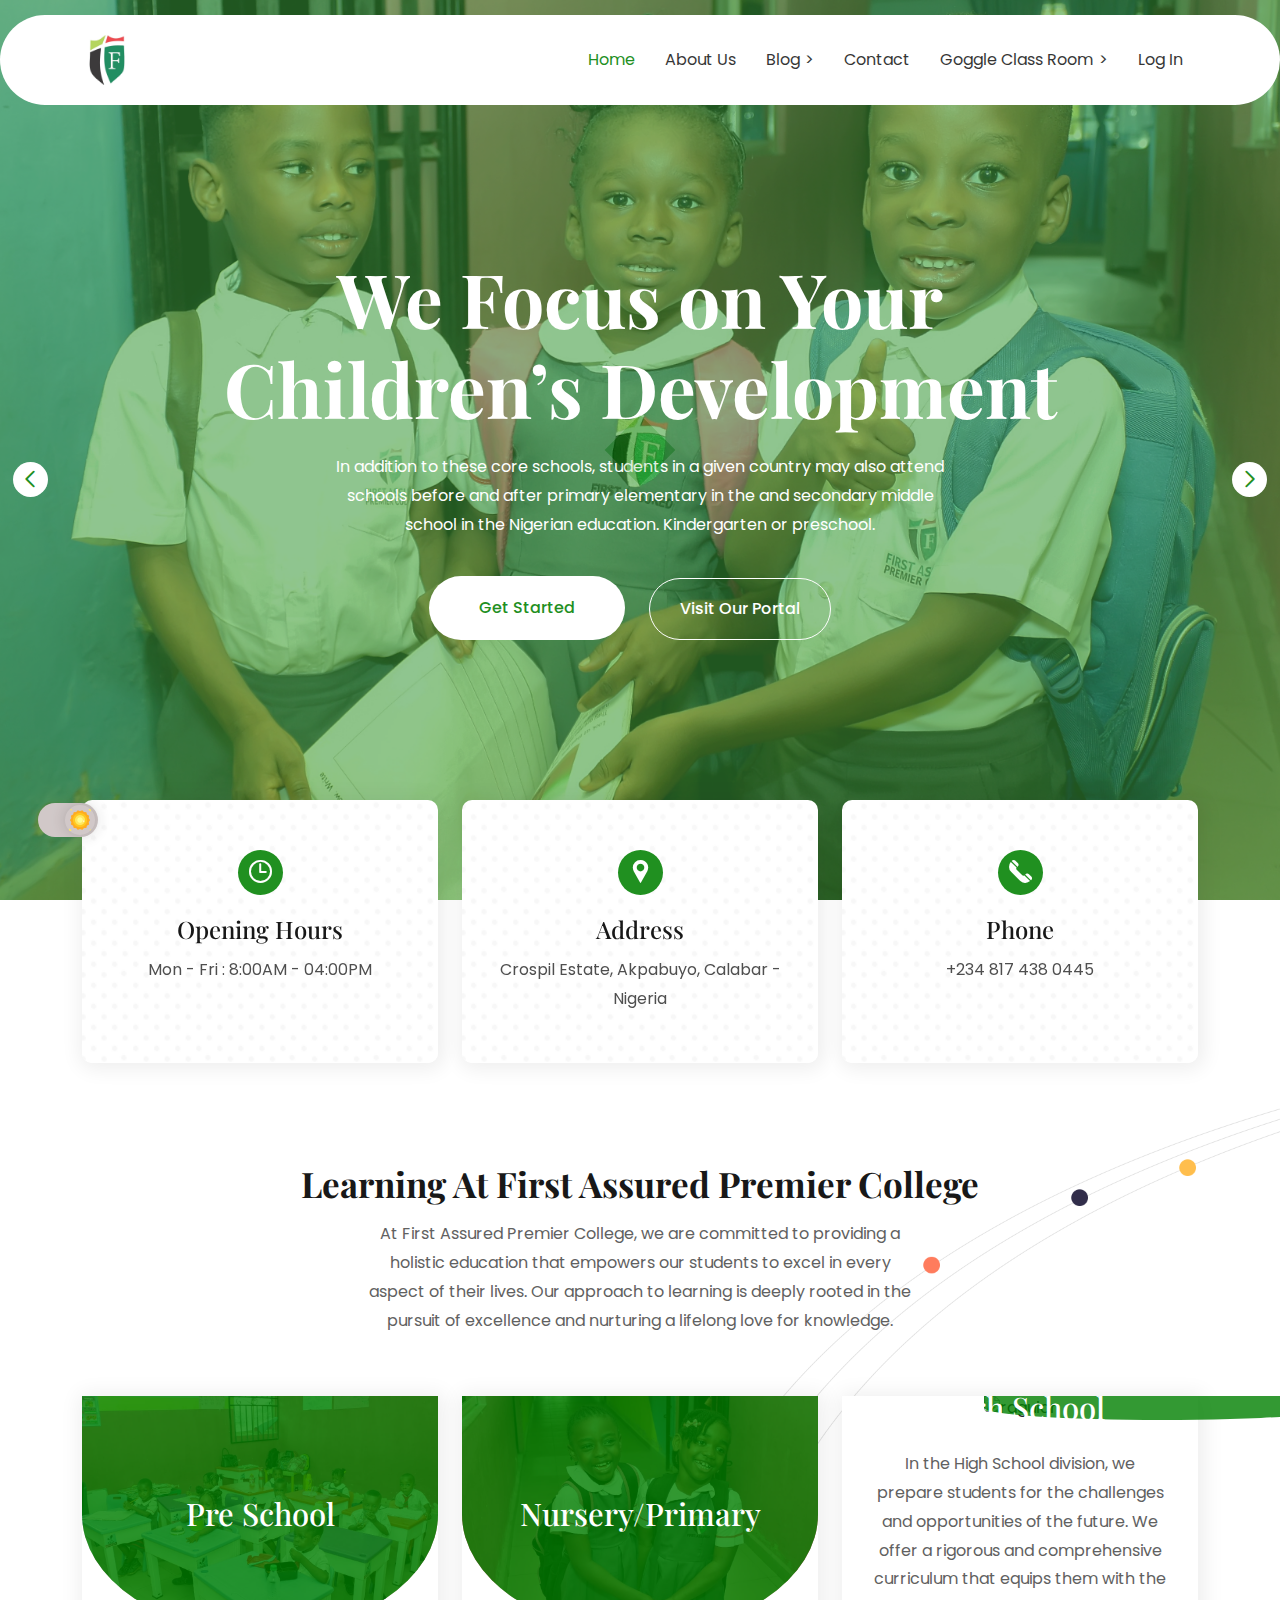
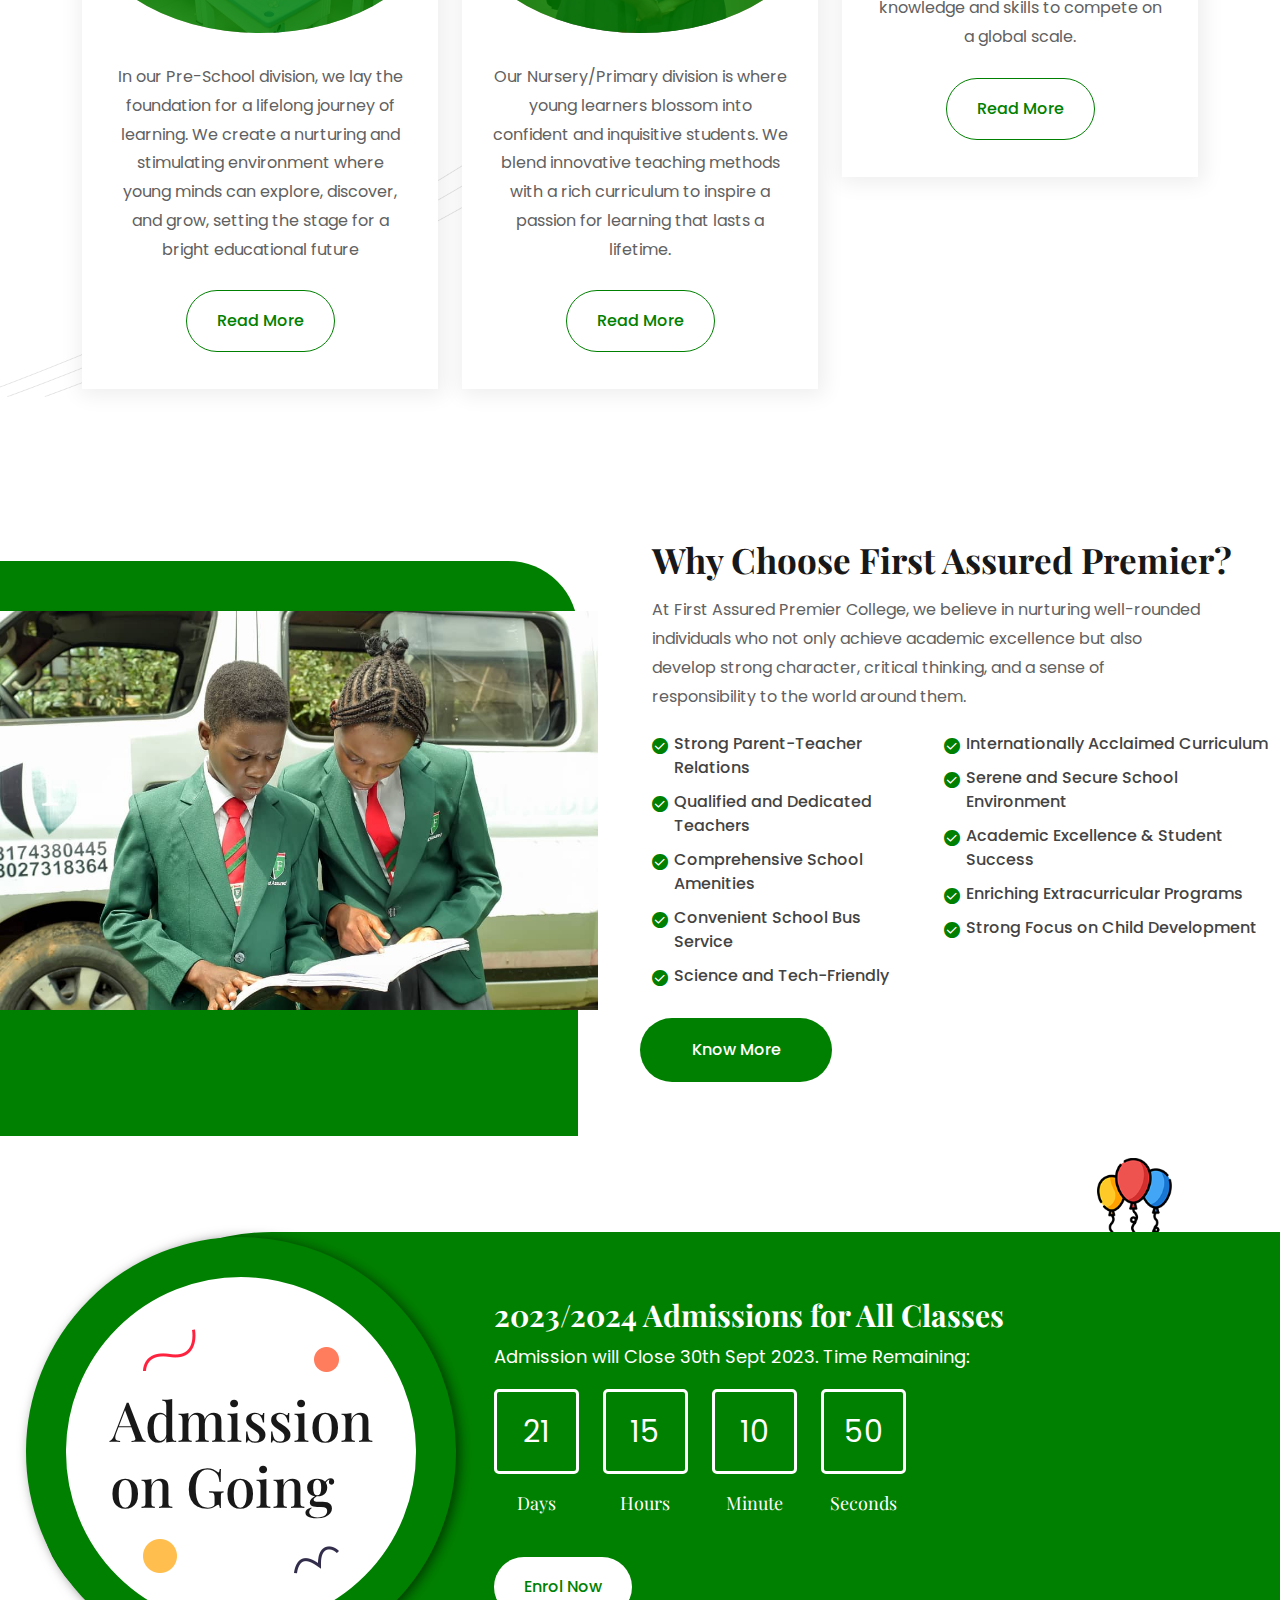
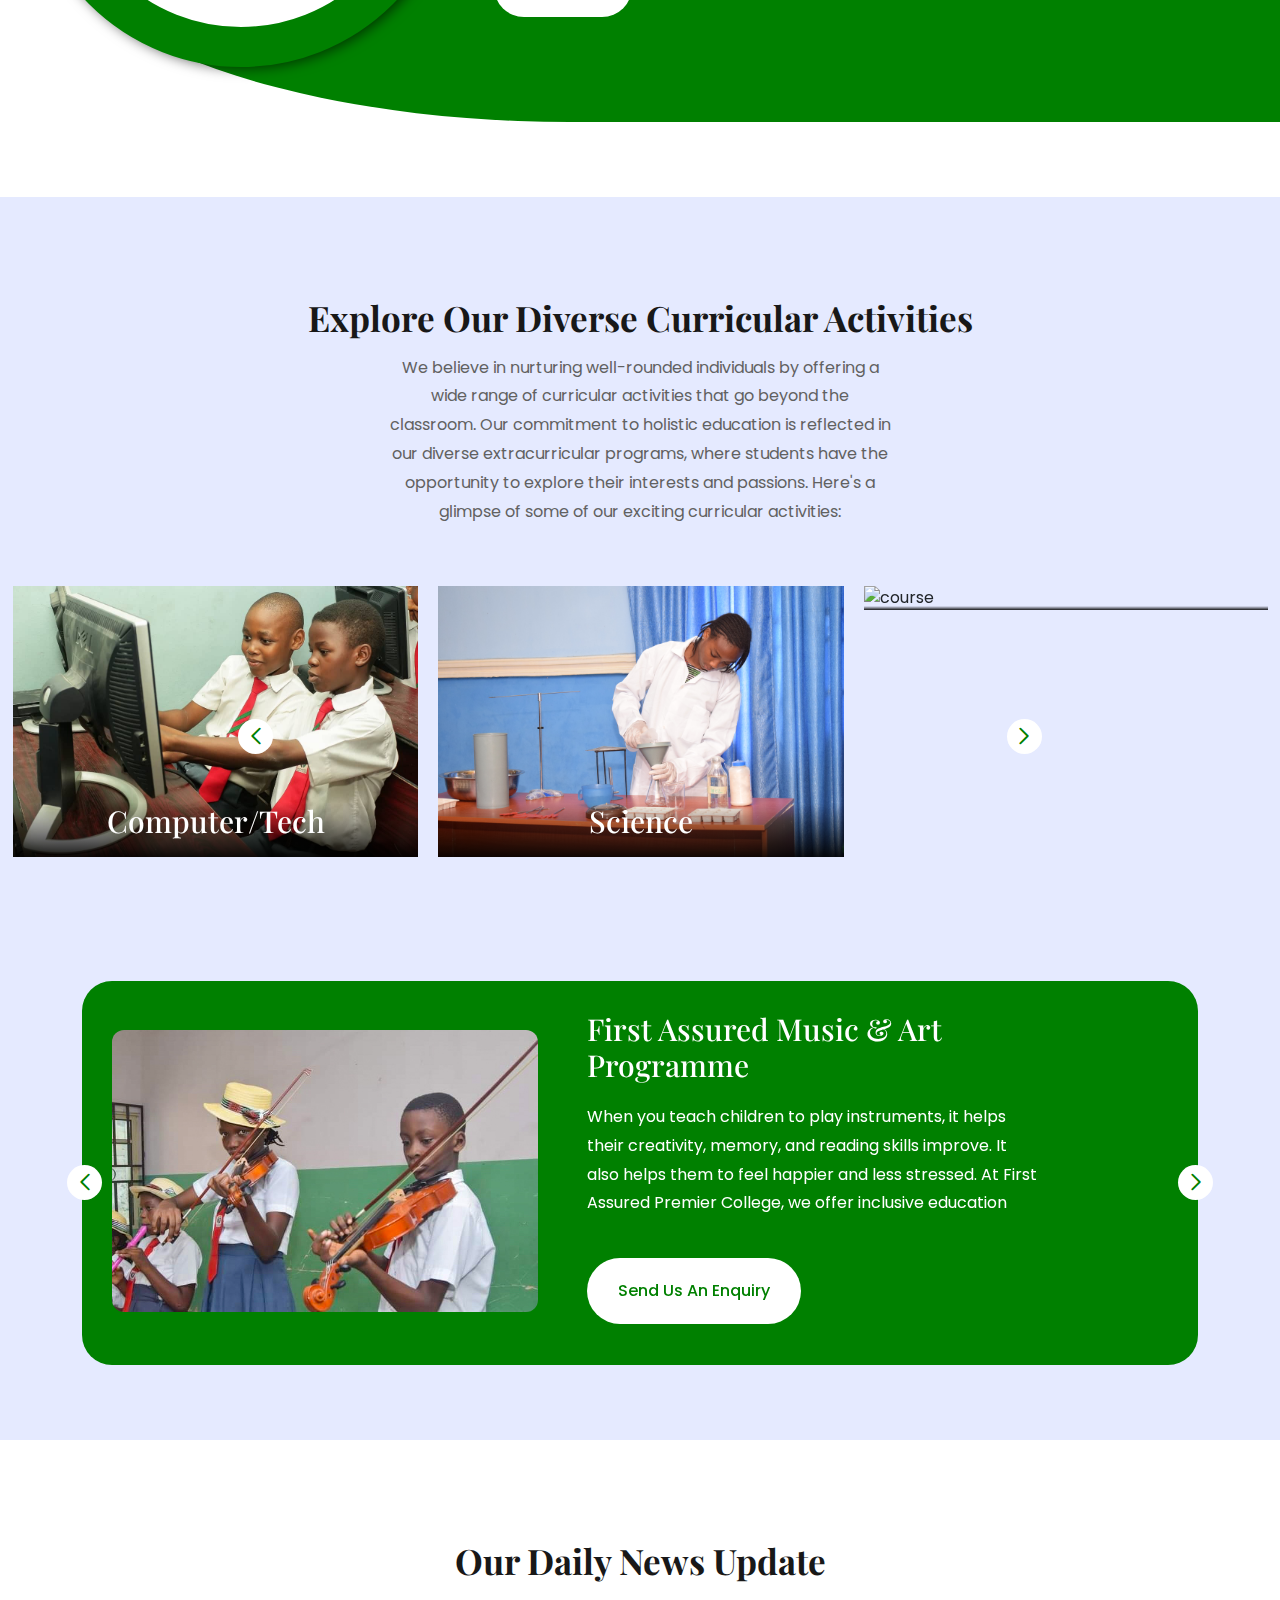
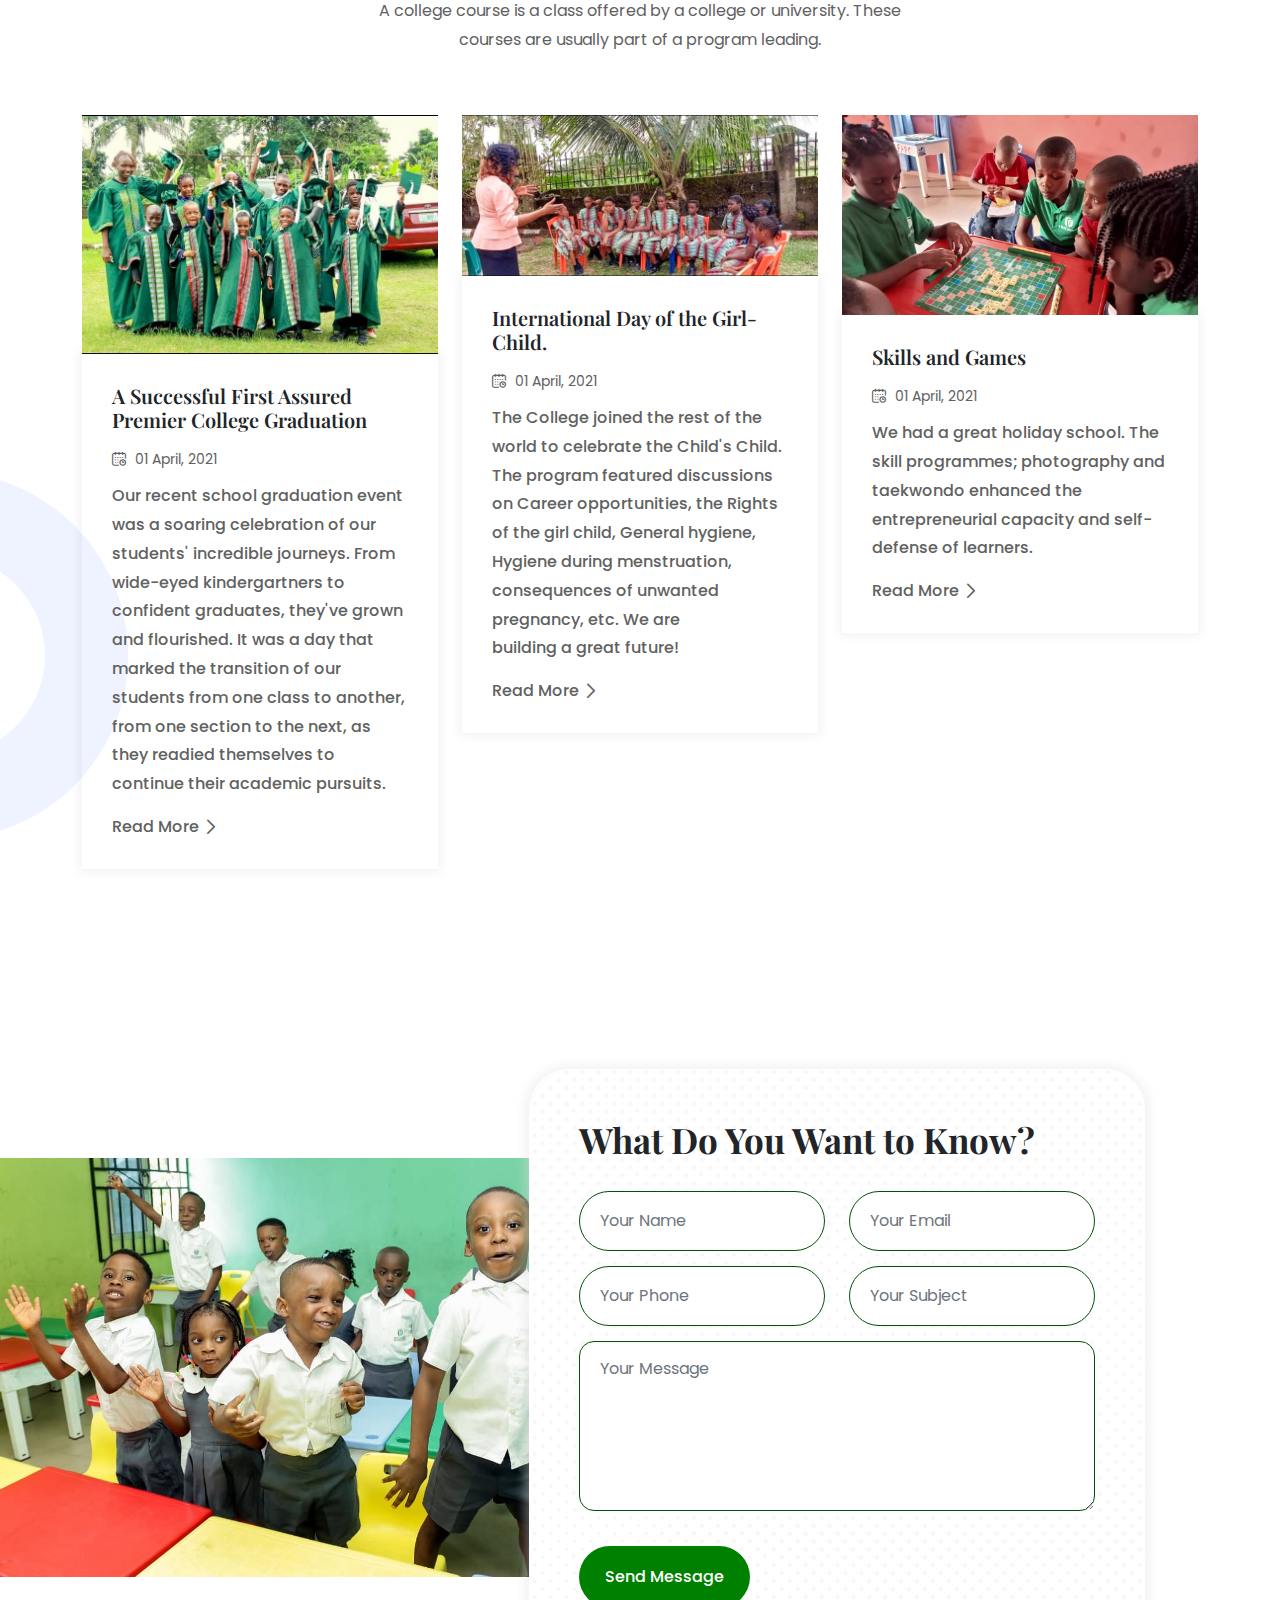
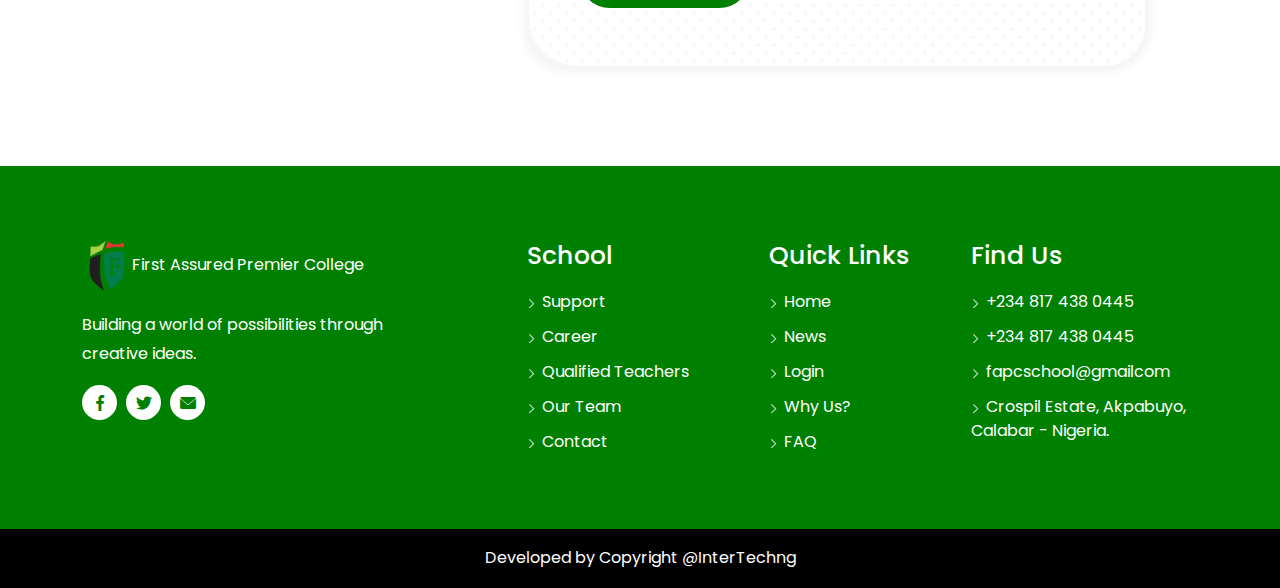
==== commit af3787d9: "Enroll Corrected" ====
--- a/index.html
+++ b/index.html
@@ -462,7 +462,7 @@
                                             <span>Seconds</span>
                                         </li>
                                     </ul>
-                                    <a href="admission.html" class="box-btn">Enrol Now</a>
+                                    <a href="#" class="box-btn">Enrol Now</a>
                                 </div>
                             </div>
                         </div>
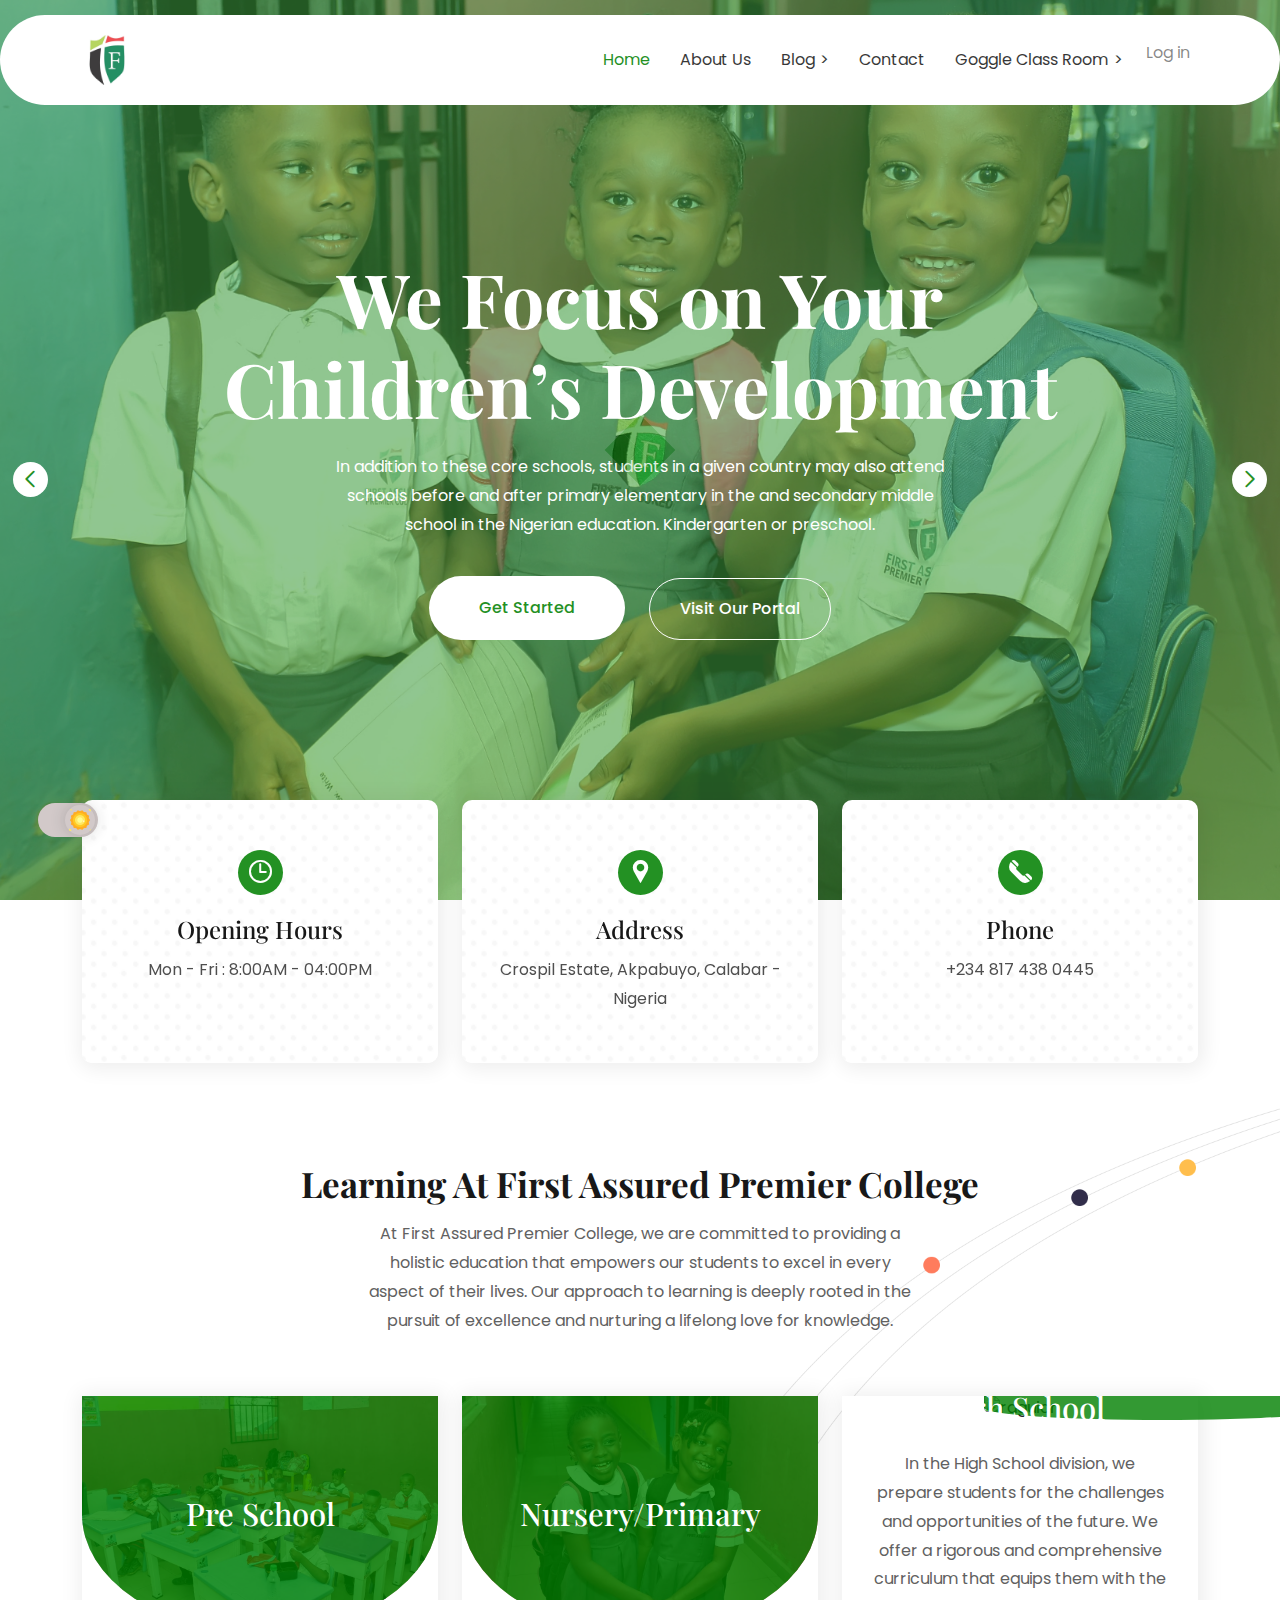
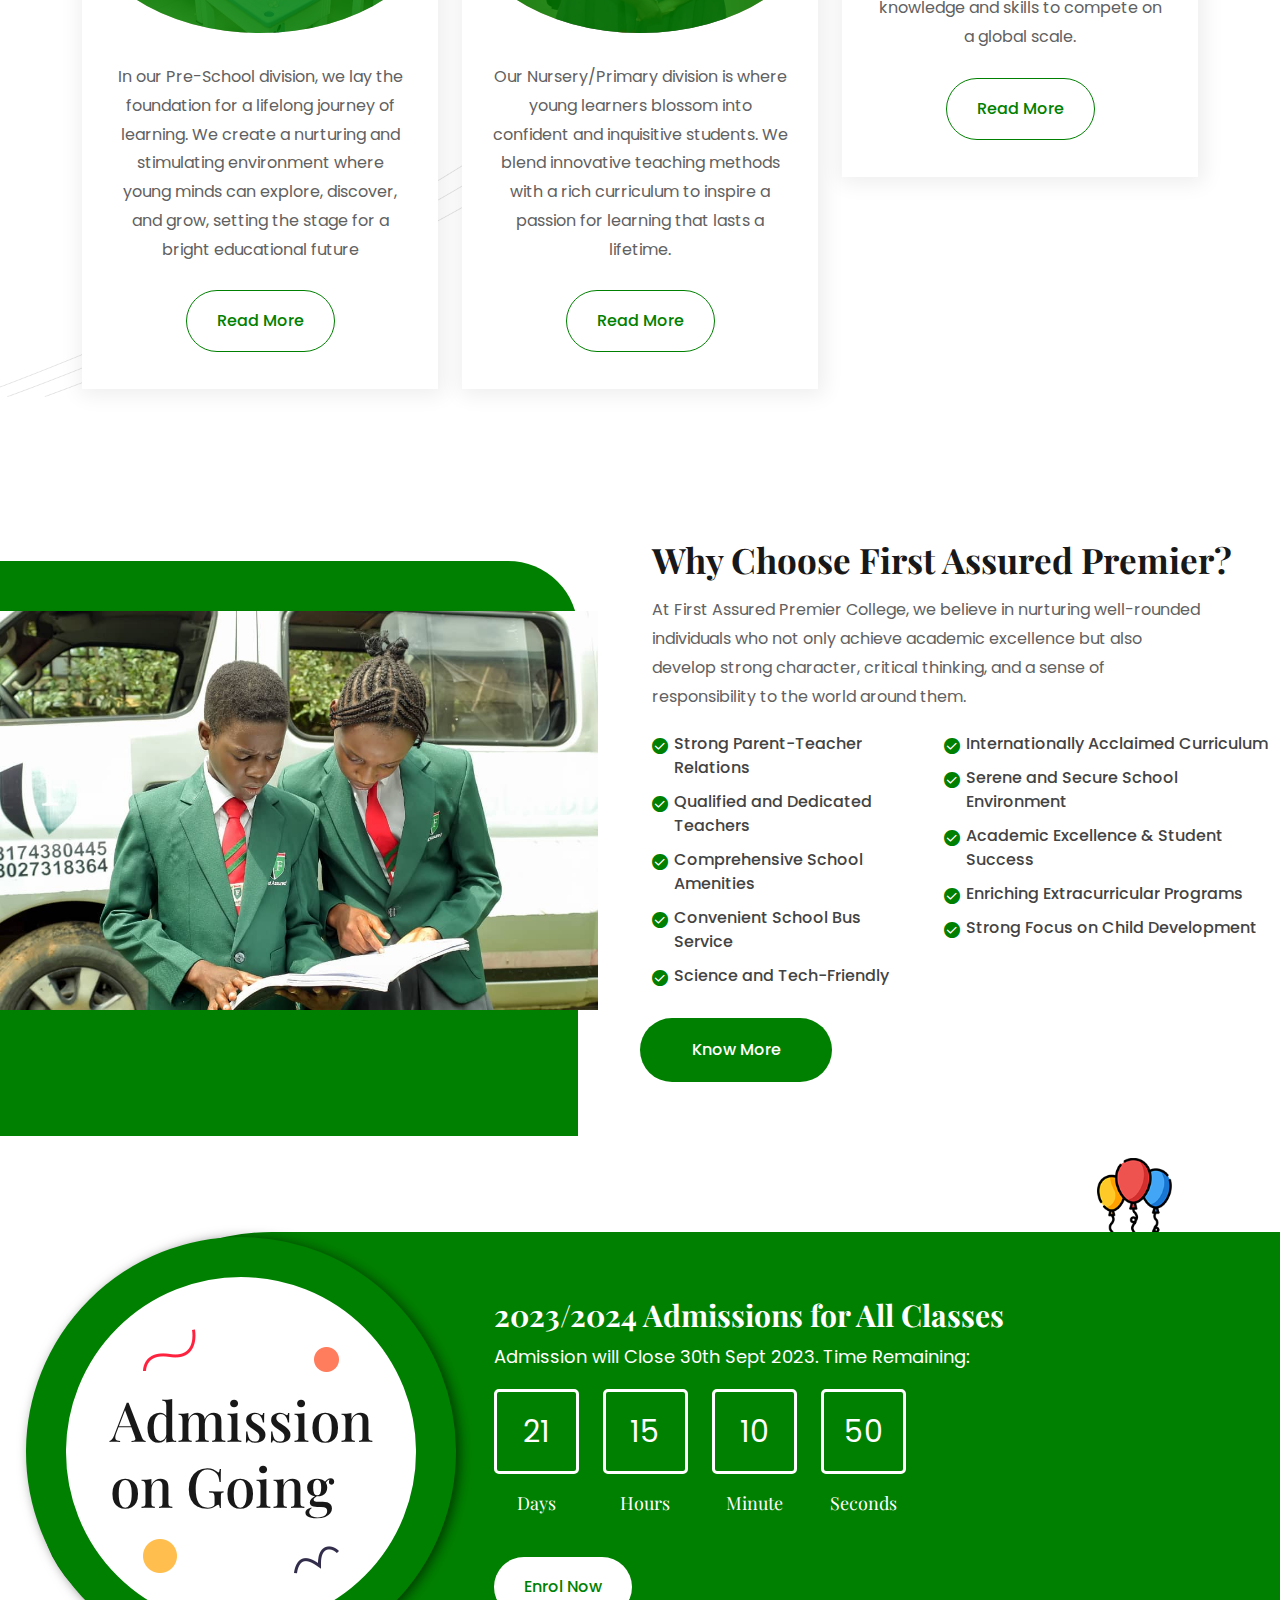
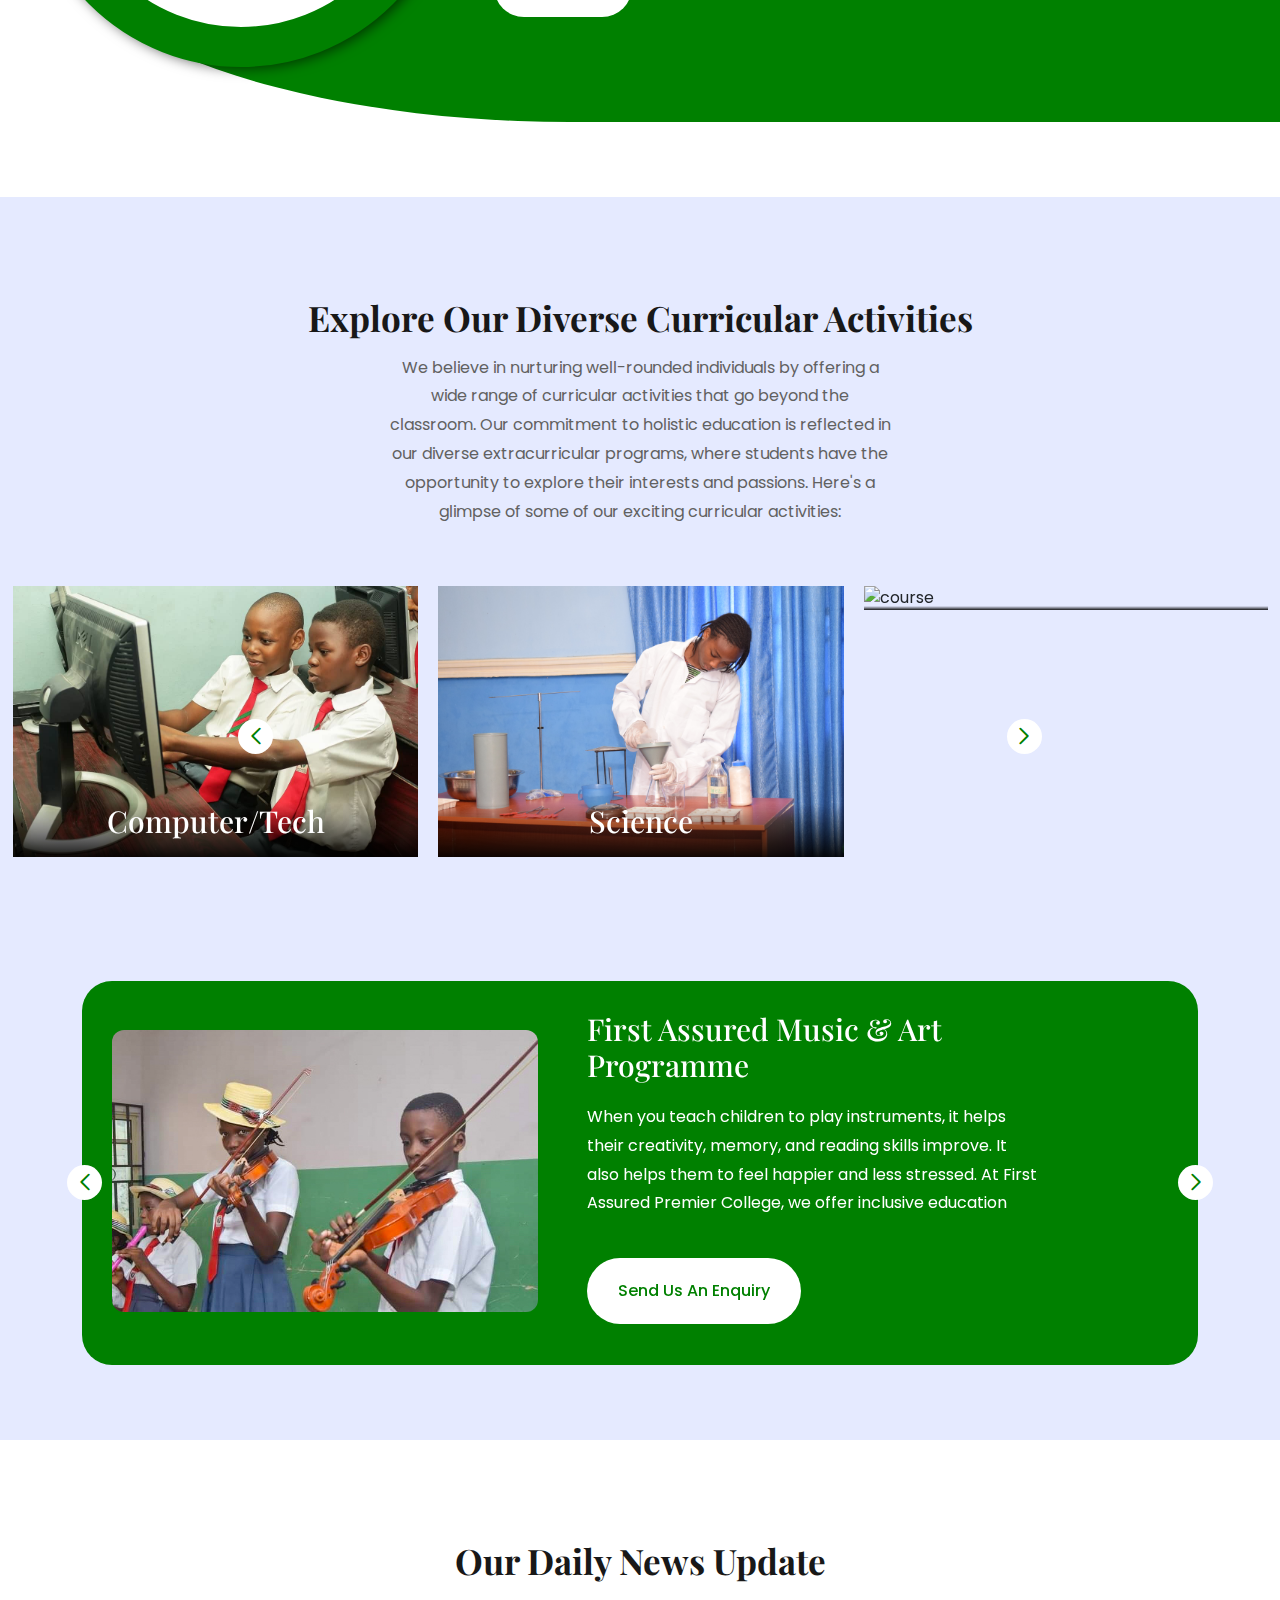
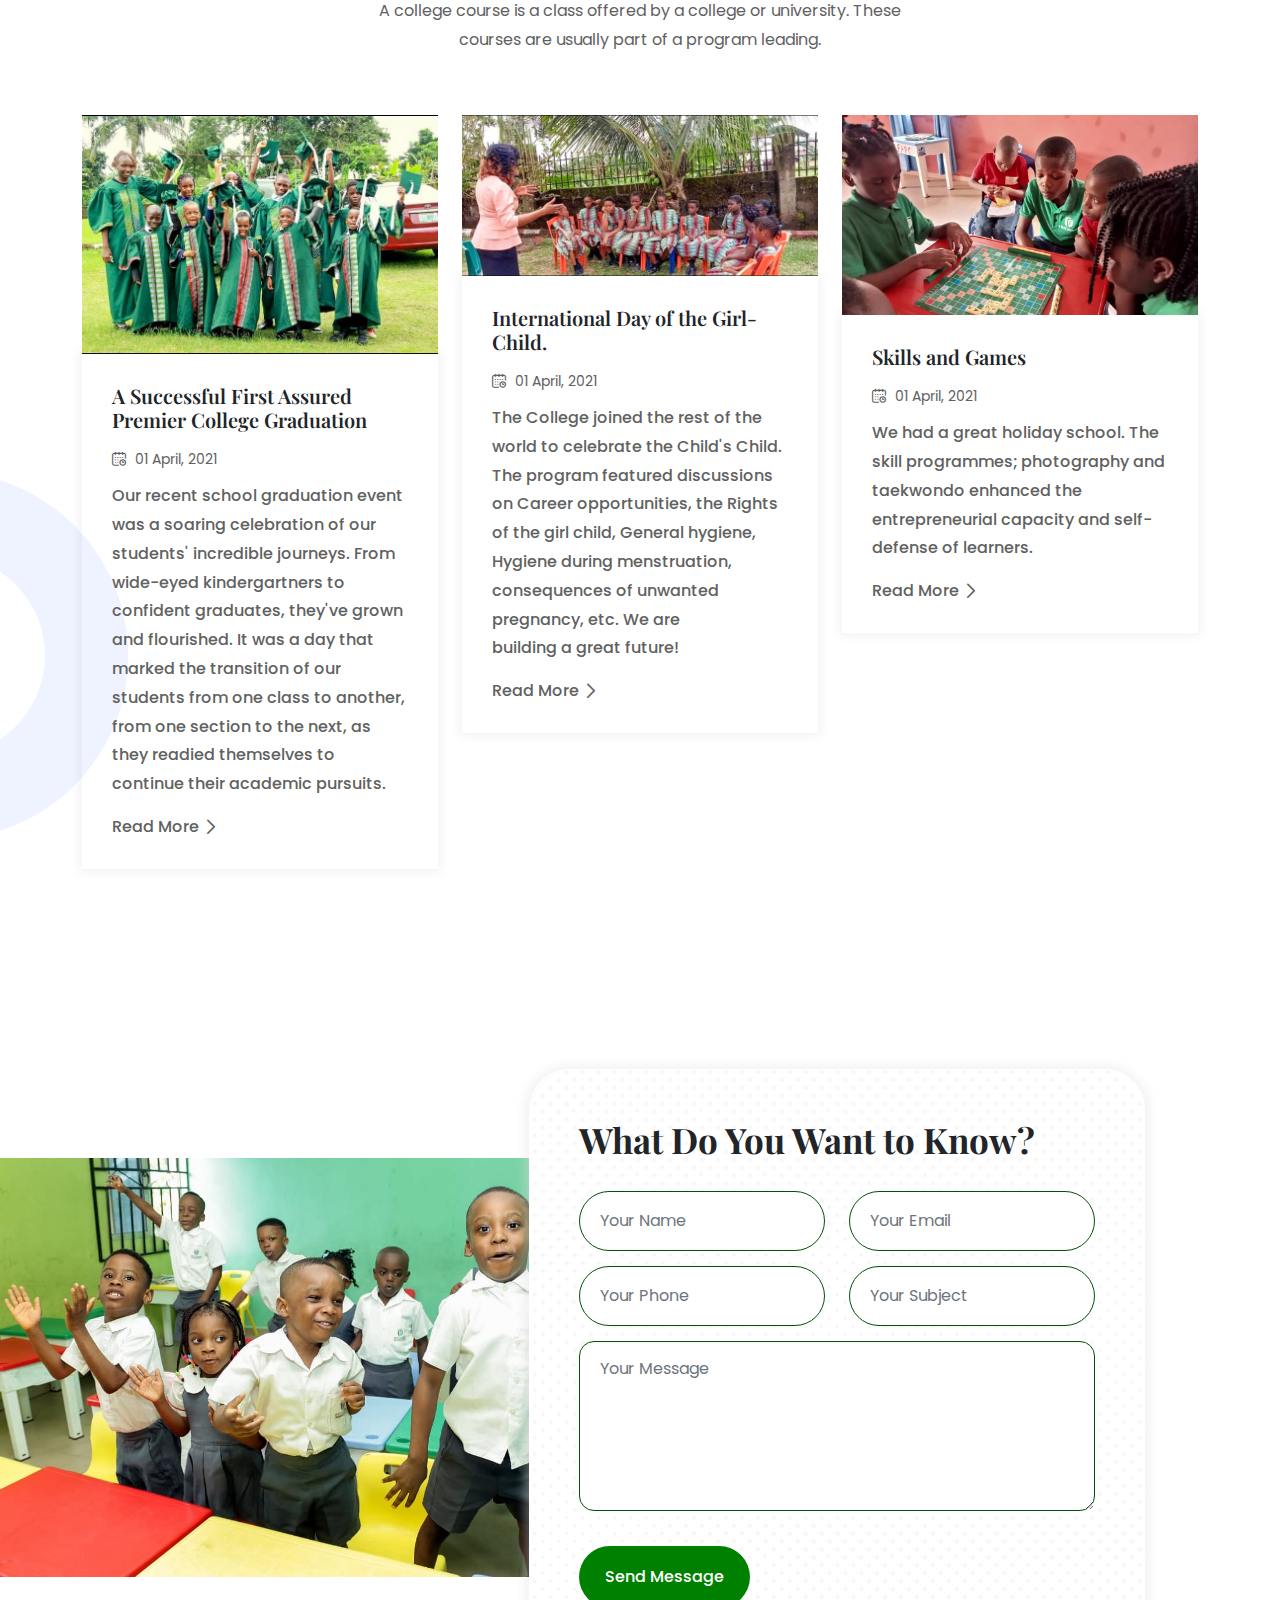
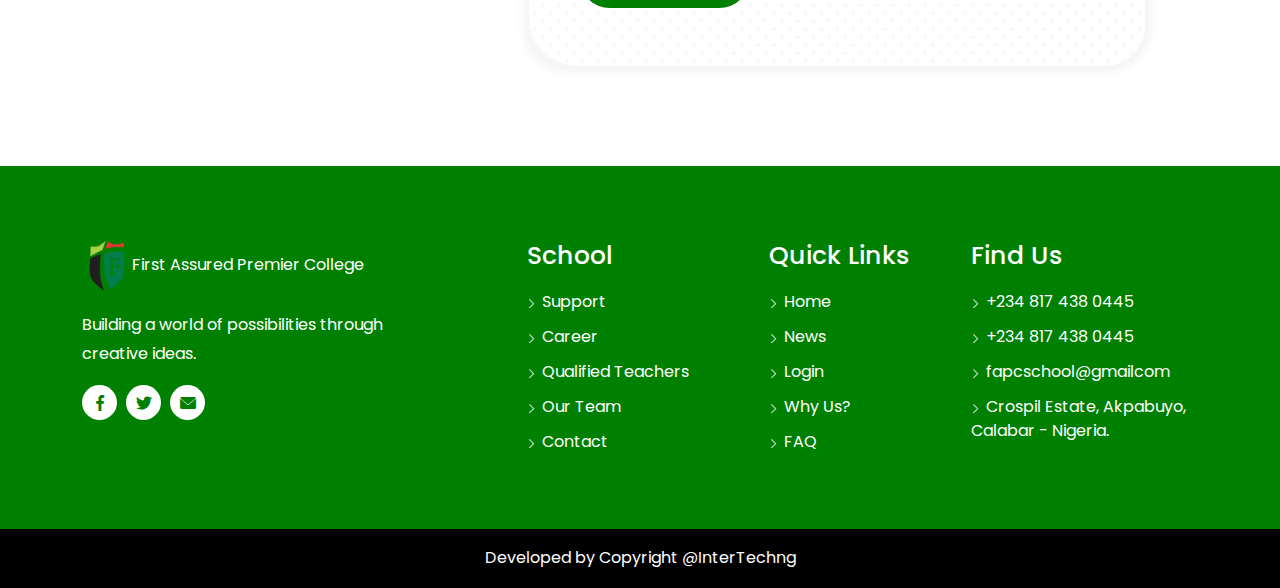
==== commit 06a8980a: "Sign up form updated" ====
--- a/index.html
+++ b/index.html
@@ -151,7 +151,7 @@
                                     </li>
                                 </ul>
                             </li>
-                            <li class="nav-item">
+                            <li class="https://forms.gle/QrVWJaS6VWLXseBx6">
                                 <a href="login.html" class="nav-link">Log in </a>
                             </li>
                         </ul>
@@ -181,7 +181,7 @@
                                         </p>
                                     </div>
                                     <div class="slider-btn bnt1 text-center">
-                                        <a href="login.html"
+                                        <a href="https://forms.gle/QrVWJaS6VWLXseBx6"
                                             class="box-btn">Get Started</a>
                                         <a href="#" class="border-btn" onclick="showAlert()">Visit our Portal</a>
                                     </div>
@@ -210,7 +210,7 @@
                                         </p>
                                     </div>
                                     <div class="slider-btn bnt2">
-                                        <a href="login.html"
+                                        <a href="https://forms.gle/QrVWJaS6VWLXseBx6"
                                             class="box-btn">Get Started</a>
                                         <a href="#" class="border-btn" onclick="showAlert()">Visit our Portal</a>
                                     </div>
@@ -237,7 +237,7 @@
                                         </p>
                                     </div>
                                     <div class="slider-btn bnt1 text-center">
-                                        <a href="login.html"
+                                        <a href="https://forms.gle/QrVWJaS6VWLXseBx6"
                                             class="box-btn">Get Strated</a>
                                         <a href="#" class="border-btn" onclick="showAlert()">Visit our Portal</a>
                                     </div>
